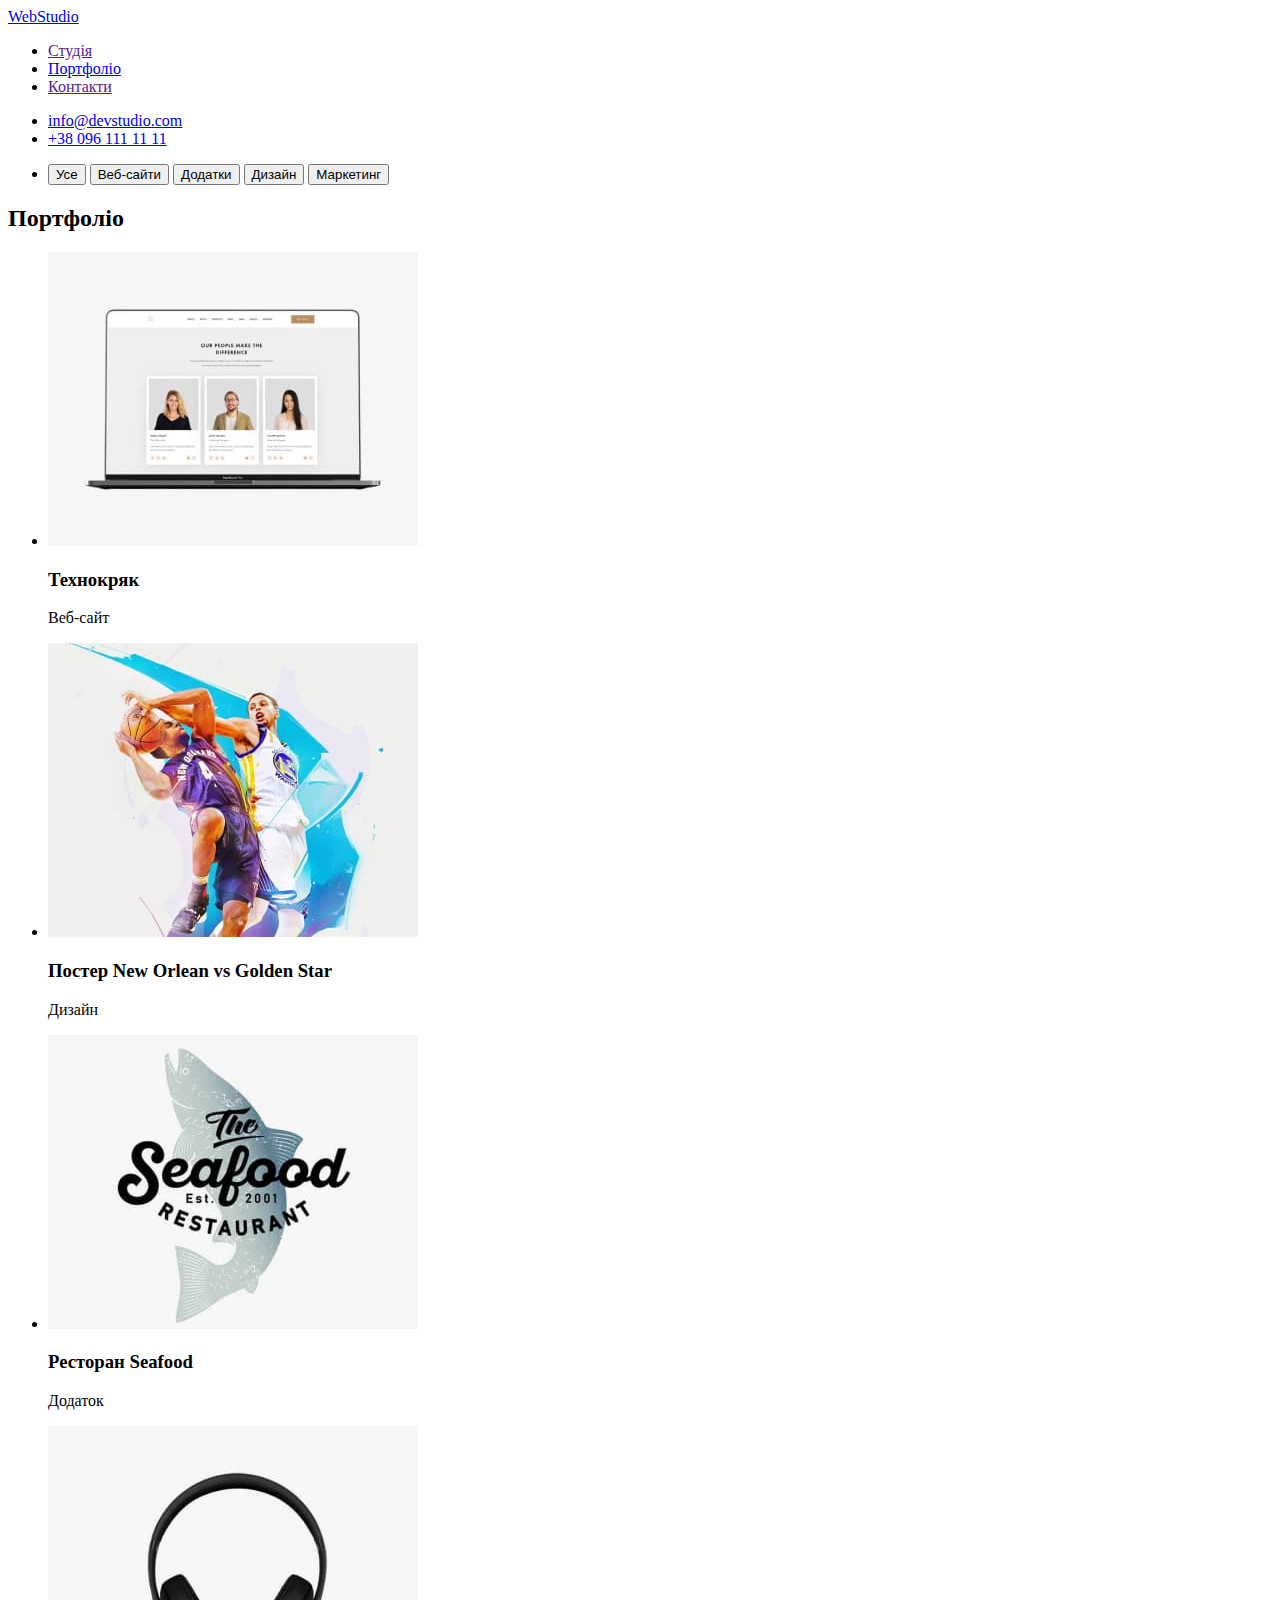
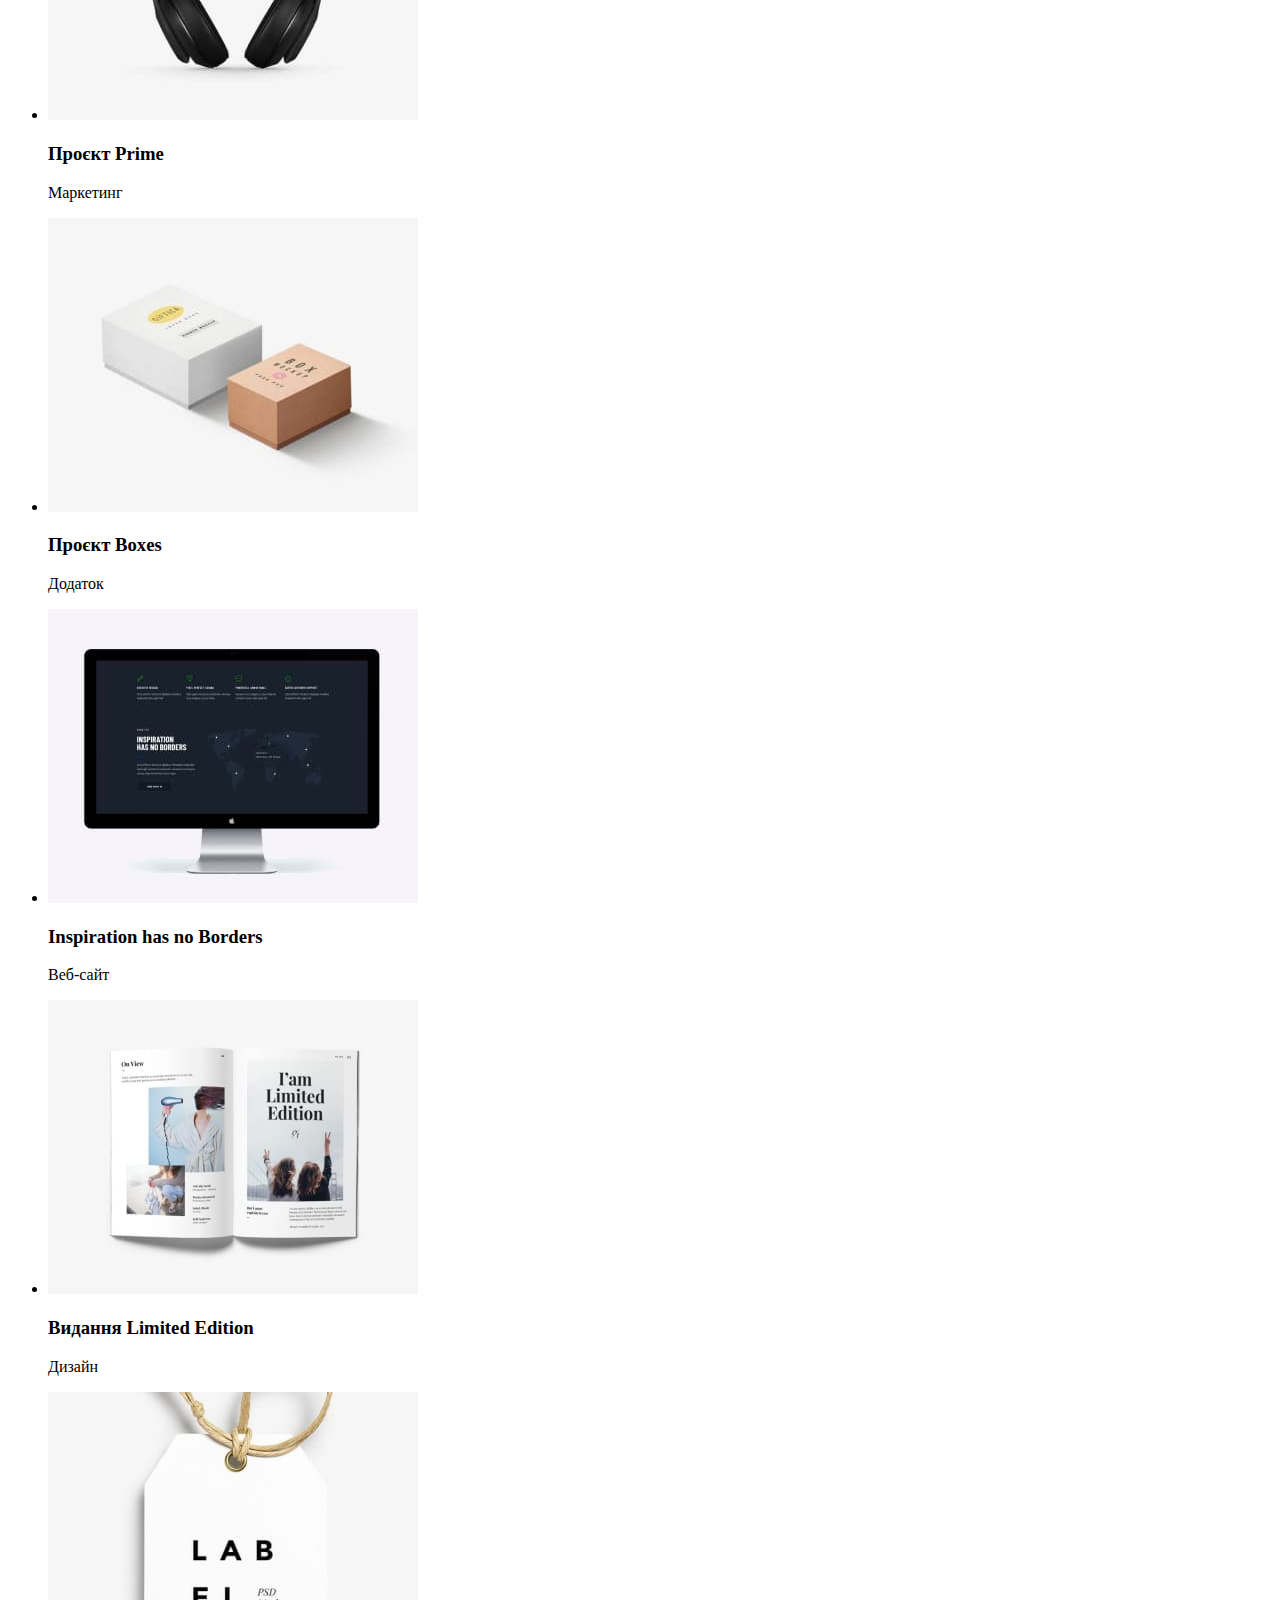
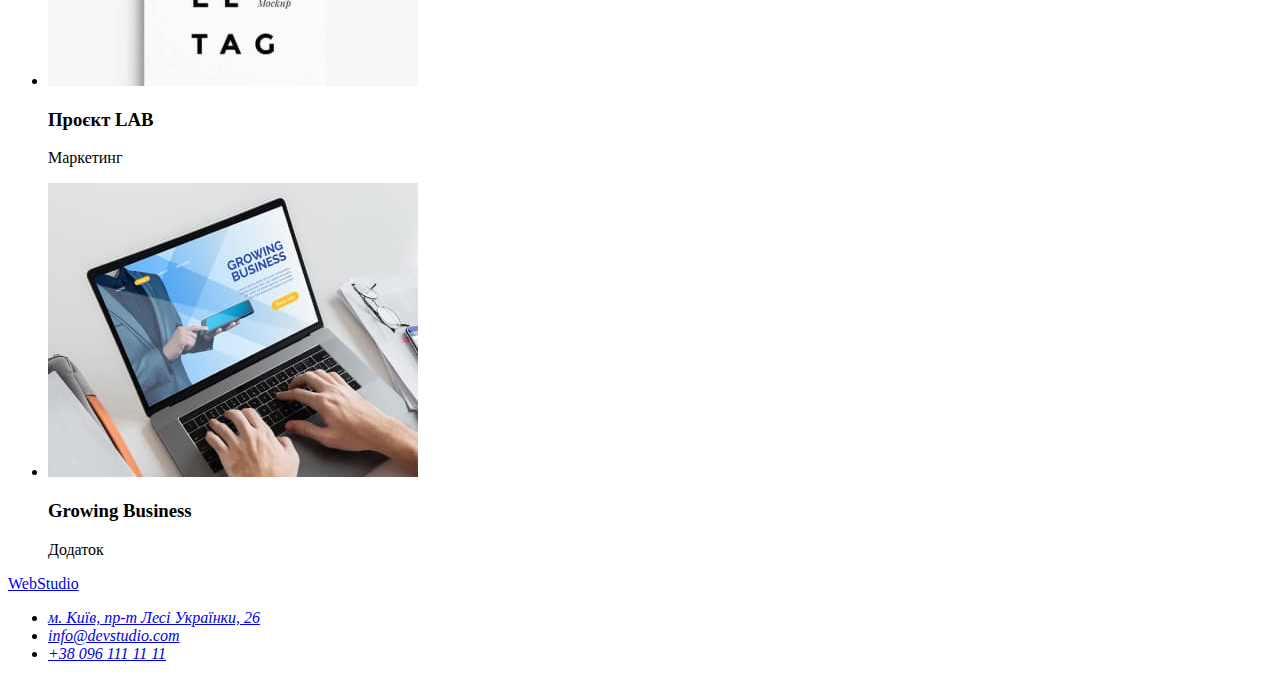
==== portfolio.html @ c49fcde0 "html structure" ====
<!DOCTYPE html>
<html lang="uk">
  <head>
    <meta charset="UTF-8" />
    <meta http-equiv="X-UA-Compatible" content="IE=edge" />
    <meta name="viewport" content="width=device-width, initial-scale=1.0" />
    <title>Студія</title>
    <link rel="stylesheet" href="./css/styles.css" />
  </head>
  <body>
    <!--Шапка сторінки-->
    <header>
      <nav>
        <a href="./index.html"> WebStudio </a>
        <ul>
          <li><a href="">Студія</a></li>
          <li><a href="./portfolio.html">Портфоліо</a></li>
          <li><a href="">Контакти</a></li>
        </ul>
      </nav>
      <ul>
        <li>
          <a href="mailto:info@devstudio.com">info@devstudio.com</a>
        </li>
        <li>
          <a href="tel:+380961111111">+38 096 111 11 11</a>
        </li>
      </ul>
    </header>

    <!--Основний контент сторінки-->
    <main>
      <!--Фільтр-->
        <ul>
          <li>
            <button type="button">Усе</button>
            <button type="button">Веб-сайти</button>
            <button type="button">Додатки</button>
            <button type="button">Дизайн</button>
            <button type="button">Маркетинг</button>
          </li>
        </ul>

      <!--Портфоліо робіт-->
      <section>
        <h2>Портфоліо</h2>
        <ul>
          <li>
            <img src="./images/portfolio/project-1.jpg" alt="project-1" width="370" />
            <h3>Технокряк</h3>
            <p>Веб-сайт</p>
          </li>
          <li>
            <img src="./images/portfolio/project-2.jpg" alt="project-2" width="370" />
            <h3>Постер New Orlean vs Golden Star</h3>
            <p>Дизайн</p>
          </li>
          <li>
            <img src="./images/portfolio/project-3.jpg" alt="project-3" width="370" />
            <h3>Ресторан Seafood</h3>
            <p>Додаток</p>
          </li>
          <li>
            <img src="./images/portfolio/project-4.jpg" alt="project-4" width="370" />
            <h3>Проєкт Prime</h3>
            <p>Маркетинг</p>
          </li>
          <li>
            <img src="./images/portfolio/project-5.jpg" alt="project-5" width="370" />
            <h3>Проєкт Boxes</h3>
            <p>Додаток</p>
          </li>
          <li>
            <img src="./images/portfolio/project-6.jpg" alt="project-6" width="370" />
            <h3>Inspiration has no Borders</h3>
            <p>Веб-сайт</p>
          </li>
          <li>
            <img src="./images/portfolio/project-7.jpg" alt="project-7" width="370" />
            <h3>Видання Limited Edition</h3>
            <p>Дизайн</p>
          </li>
          <li>
            <img src="./images/portfolio/project-8.jpg" alt="project-8" width="370" />
            <h3>Проєкт LAB</h3>
            <p>Маркетинг</p>
          </li>
          <li>
            <img src="./images/portfolio/project-9.jpg" alt="project-9" width="370" />
            <h3>Growing Business</h3>
            <p>Додаток</p>
          </li>
        </ul>
      </section>
    </main>

    <!--Підвал сторінки-->
    <footer>
      <a href="./index.html"> WebStudio </a>
      <address>
        <ul>
          <li>
            <a
              href="https://goo.gl/maps/7CsHQQZuGeeyRnXi9"
              target="_blank"
              rel="noopener noreferrer nofollow"
            >
              м. Київ, пр-т Лесі Українки, 26
            </a>
          </li>
          <li><a href="mailto:info@devstudio.com">info@devstudio.com</a></li>
          <li><a href="tel:+380961111111">+38 096 111 11 11</a></li>
        </ul>
      </address>
    </footer>
  </body>
</html>
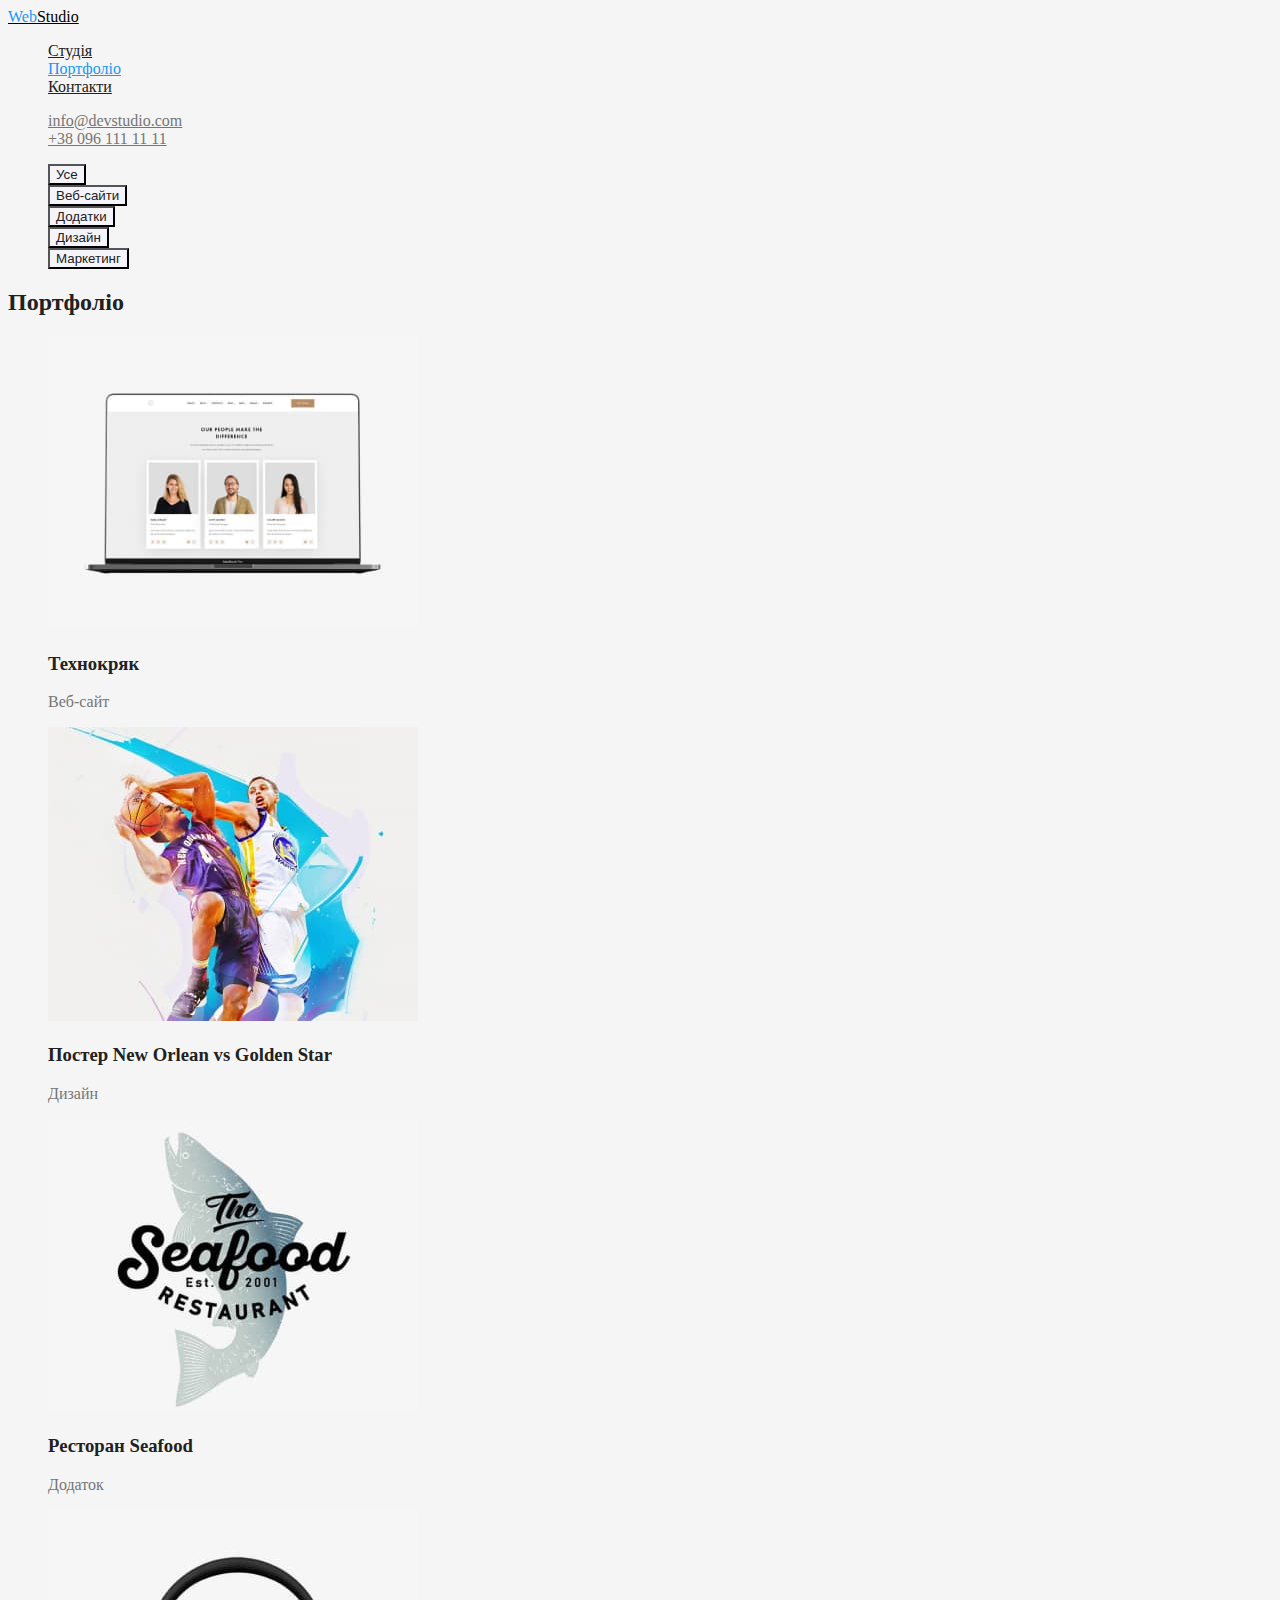
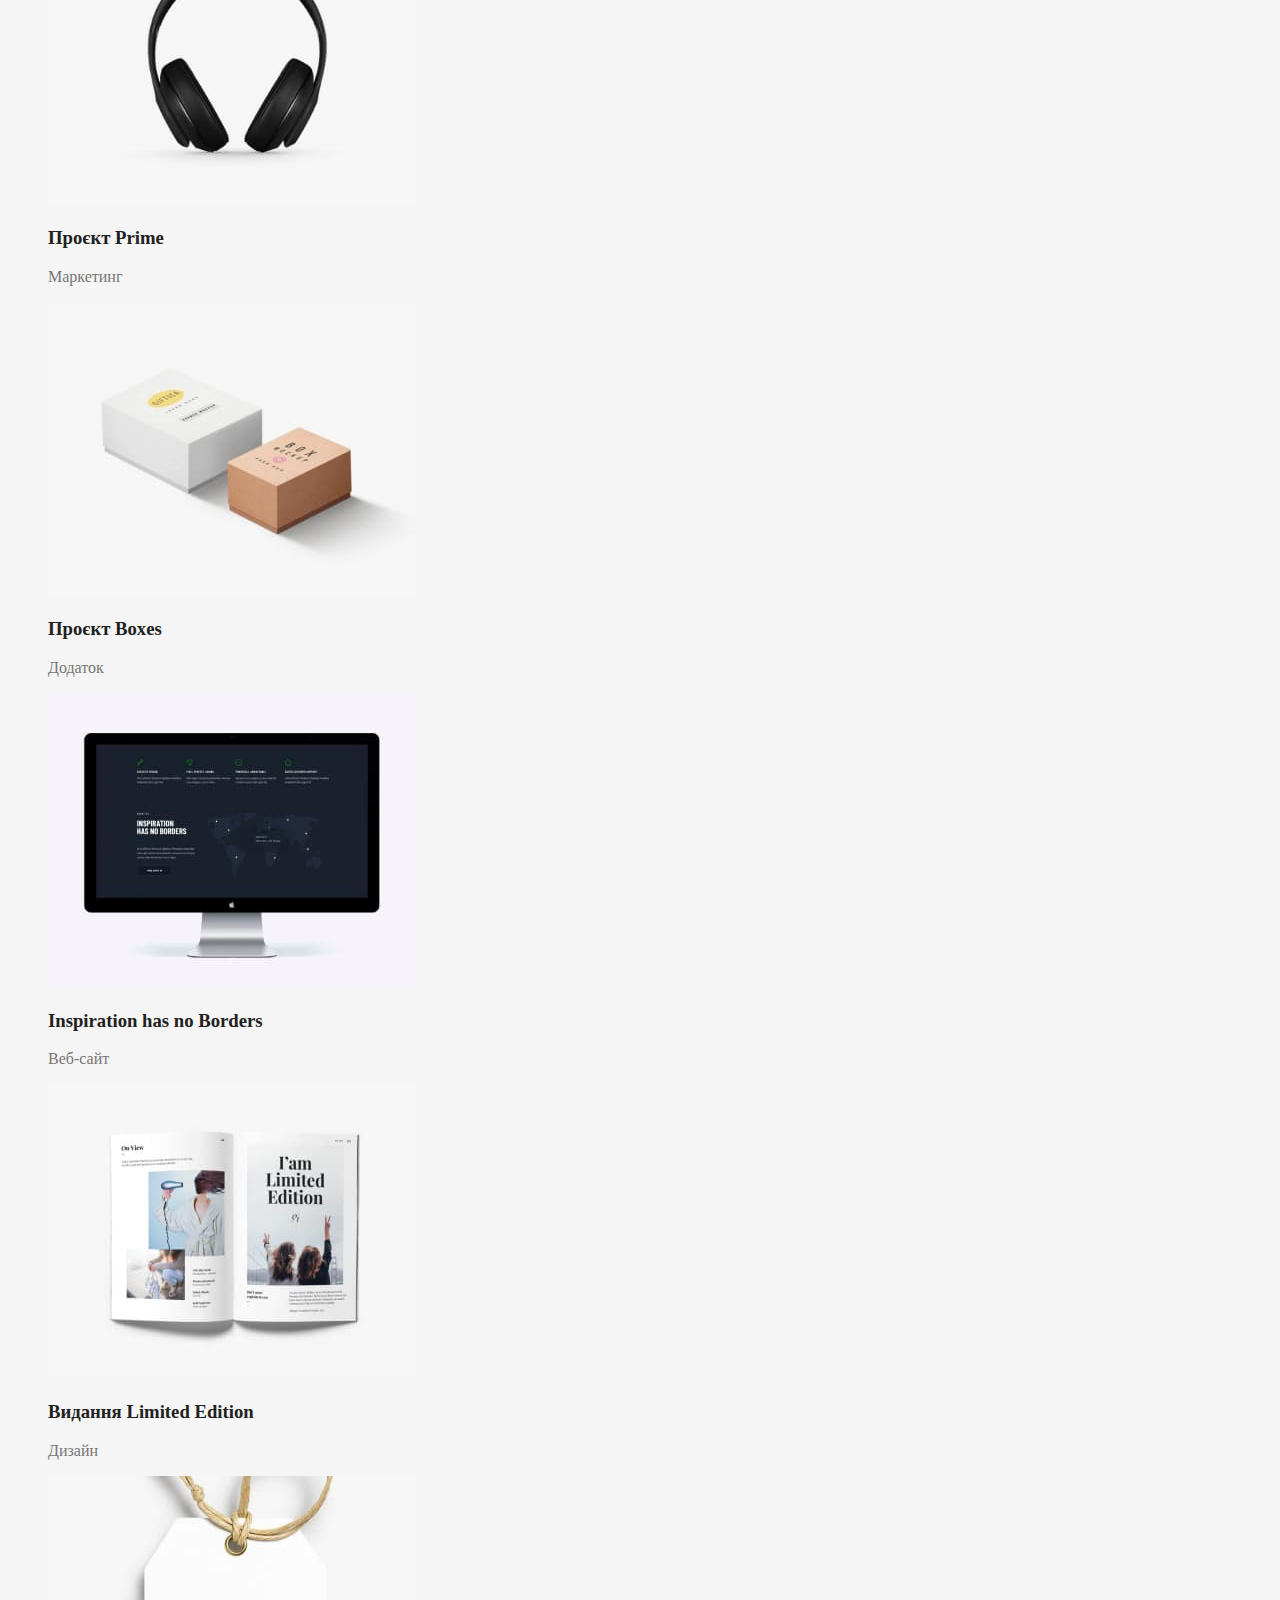
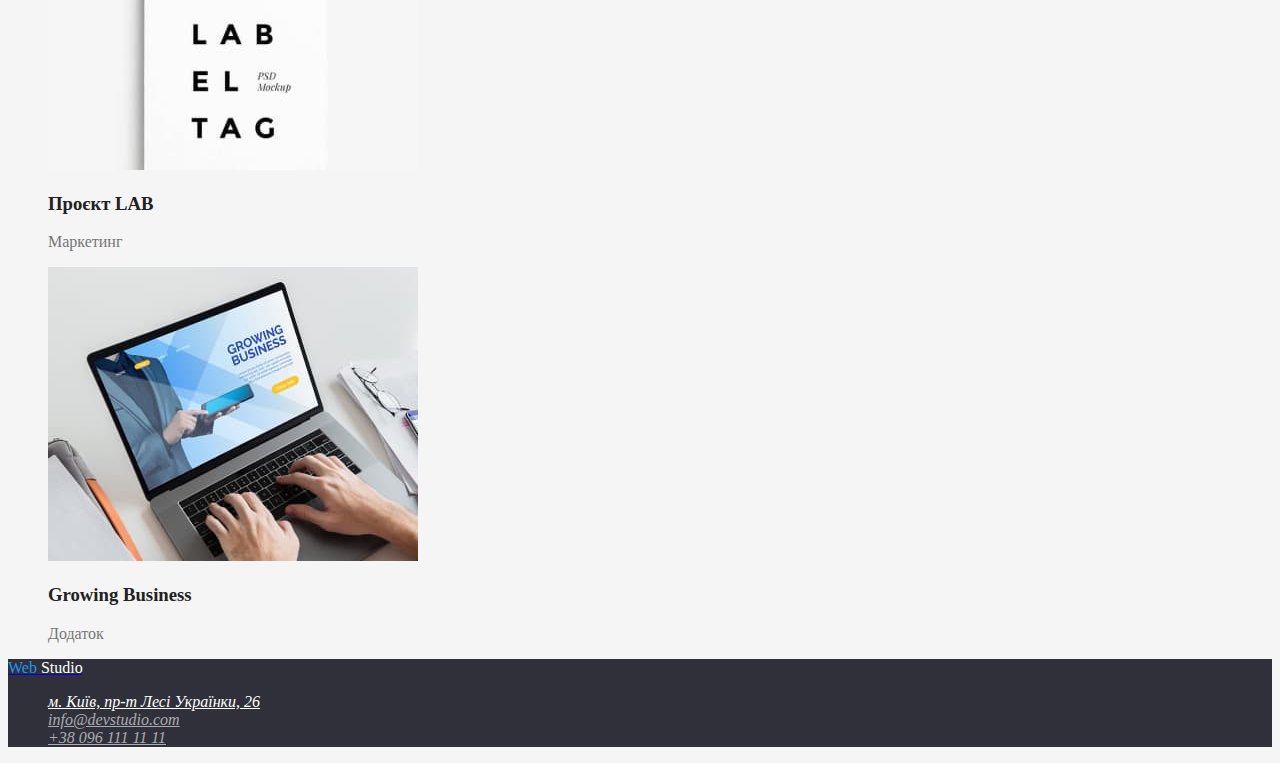
==== commit d93f0690: "text color" ====
--- a/portfolio.html
+++ b/portfolio.html
@@ -11,107 +11,111 @@
     <!--Шапка сторінки-->
     <header>
       <nav>
-        <a href="./index.html"> WebStudio </a>
-        <ul>
-          <li><a href="">Студія</a></li>
-          <li><a href="./portfolio.html">Портфоліо</a></li>
-          <li><a href="">Контакти</a></li>
+        <a href="./index.html" class="logo"> 
+          <span class="first-color-logo">Web</span>Studio
+        </a>
+        <ul class="site-nav">
+          <li><a href="./index.html" class="link ">Студія</a></li>
+          <li><a href="./portfolio.html" class="link current">Портфоліо</a></li>
+          <li><a href="" class="link"> Контакти </a></li>
         </ul>
       </nav>
-      <ul>
+      <ul class="contact-info">
         <li>
-          <a href="mailto:info@devstudio.com">info@devstudio.com</a>
+          <a href="mailto:info@devstudio.com" class="link">info@devstudio.com</a>
         </li>
         <li>
-          <a href="tel:+380961111111">+38 096 111 11 11</a>
+          <a href="tel:+380961111111" class="link">+38 096 111 11 11</a>
         </li>
       </ul>
     </header>
 
     <!--Основний контент сторінки-->
     <main>
+      <section class="section">
       <!--Фільтр-->
-        <ul>
-          <li>
-            <button type="button">Усе</button>
-            <button type="button">Веб-сайти</button>
-            <button type="button">Додатки</button>
-            <button type="button">Дизайн</button>
-            <button type="button">Маркетинг</button>
-          </li>
-        </ul>
+      <ul>
+        <li><button type="button" class="button second">Усе</button></li>
+        <li><button type="button" class="button second">Веб-сайти</button></li>
+        <li><button type="button" class="button second">Додатки</button></li>
+        <li><button type="button" class="button second">Дизайн</button></li>
+        <li><button type="button" class="button second">Маркетинг</button></li>
+      </ul>
 
       <!--Портфоліо робіт-->
-      <section>
-        <h2>Портфоліо</h2>
+        <h2 class="portfolio">Портфоліо</h2>
         <ul>
           <li>
             <img src="./images/portfolio/project-1.jpg" alt="project-1" width="370" />
-            <h3>Технокряк</h3>
+            <h3 class="sample">Технокряк</h3>
             <p>Веб-сайт</p>
           </li>
           <li>
             <img src="./images/portfolio/project-2.jpg" alt="project-2" width="370" />
-            <h3>Постер New Orlean vs Golden Star</h3>
+            <h3 class="sample">Постер New Orlean vs Golden Star</h3>
             <p>Дизайн</p>
           </li>
           <li>
             <img src="./images/portfolio/project-3.jpg" alt="project-3" width="370" />
-            <h3>Ресторан Seafood</h3>
+            <h3 class="sample">Ресторан Seafood</h3>
             <p>Додаток</p>
           </li>
           <li>
             <img src="./images/portfolio/project-4.jpg" alt="project-4" width="370" />
-            <h3>Проєкт Prime</h3>
+            <h3 class="sample">Проєкт Prime</h3>
             <p>Маркетинг</p>
           </li>
           <li>
             <img src="./images/portfolio/project-5.jpg" alt="project-5" width="370" />
-            <h3>Проєкт Boxes</h3>
+            <h3 class="sample">Проєкт Boxes</h3>
             <p>Додаток</p>
           </li>
           <li>
             <img src="./images/portfolio/project-6.jpg" alt="project-6" width="370" />
-            <h3>Inspiration has no Borders</h3>
+            <h3 class="sample">Inspiration has no Borders</h3>
             <p>Веб-сайт</p>
           </li>
           <li>
             <img src="./images/portfolio/project-7.jpg" alt="project-7" width="370" />
-            <h3>Видання Limited Edition</h3>
+            <h3 class="sample">Видання Limited Edition</h3>
             <p>Дизайн</p>
           </li>
           <li>
             <img src="./images/portfolio/project-8.jpg" alt="project-8" width="370" />
-            <h3>Проєкт LAB</h3>
+            <h3 class="sample">Проєкт LAB</h3>
             <p>Маркетинг</p>
           </li>
           <li>
             <img src="./images/portfolio/project-9.jpg" alt="project-9" width="370" />
-            <h3>Growing Business</h3>
+            <h3 class="sample">Growing Business</h3>
             <p>Додаток</p>
           </li>
         </ul>
       </section>
     </main>
 
-    <!--Підвал сторінки-->
-    <footer>
-      <a href="./index.html"> WebStudio </a>
-      <address>
+<!--Підвал сторінки-->
+    <footer class="footer">
+      <a href="./index.html"> 
+          <span class="first-color-logo">Web</span>
+          <span class="second-color-logo">Studio</spanclsa>
+        </a>
+      <address >
         <ul>
           <li>
             <a
               href="https://goo.gl/maps/7CsHQQZuGeeyRnXi9"
               target="_blank"
               rel="noopener noreferrer nofollow"
+              class="address-link"
             >
               м. Київ, пр-т Лесі Українки, 26
             </a>
           </li>
-          <li><a href="mailto:info@devstudio.com">info@devstudio.com</a></li>
-          <li><a href="tel:+380961111111">+38 096 111 11 11</a></li>
+          <li><a href="mailto:info@devstudio.com" class="link">info@devstudio.com</a></li>
+          <li><a href="tel:+380961111111" class="link">+38 096 111 11 11</a></li>
         </ul>
       </address>
     </footer>
   </body>
-</html>
+</html>--- a/css/styles.css
+++ b/css/styles.css
@@ -0,0 +1,112 @@
+:root {
+  --primery-text-color: #757575;
+  --title-text-color: #212121;
+  --accent-color: #2196f3;
+  --primery-white-color: #ffffff;
+  --primery-black-color: #000000;
+  --address-second-color: rgba(255, 255, 255, 0.6);
+  --primery-bg-color: #2f303a;
+  --page-bg-color: #f5f5f5;
+  --button-primery-bg-color: #2196f3;
+  --button-secondary-bg-color: #f5f4fa;
+}
+body {
+  background-color: var(--page-bg-color);
+  color: var(--primery-text-color);
+}
+
+ul {
+  list-style: none;
+}
+
+/* Шапка сайту*/
+
+.logo {
+  color: var(--primery-black-color);
+}
+.first-color-logo {
+  color: var(--accent-color);
+}
+
+/* Сайт навігація */
+
+.site-nav .link {
+  color: var(--title-text-color);
+}
+.site-nav .link:hover,
+.site-nav .link:focus {
+  color: var(--accent-color);
+}
+.site-nav .link.current {
+  color: var(--accent-color)
+}
+
+/* Контактна інформація */
+
+.contact-info .link {
+  color: var(--primery-text-color);
+}
+.contact-info .link:hover,
+.contact-info .link:focus {
+  color: var(--accent-color);
+}
+
+/* Банер */
+
+.baner {
+  background-color: var(--primery-bg-color);
+}
+.baner-title {
+  color: var(--primery-white-color);
+}
+
+/* Кнопка */
+
+.button {
+  color: var(--primery-white-color);
+  background-color: var(--button-primery-bg-color);
+}
+.button:hover,
+.button:focus {
+  color: var(--title-text-color);
+  background-color: var(--button-secondary-bg-color);
+}
+.button.second {
+  color: var(--title-text-color);
+  background-color: var(--button-secondary-bg-color);
+}
+.button.second:hover,
+.button.second:focus {
+  color: var(--primery-white-color);
+  background-color: var(--button-primery-bg-color);
+}
+
+/* Інформація по секціям загальна */
+
+.section .title,
+.section .features,
+.section .team,
+.section .portfolio,
+.section .sample {
+  color: var(--title-text-color);
+}
+
+
+/* Підвал */
+
+.footer {
+  background-color: var(--primery-bg-color);
+}
+.second-color-logo,
+.address-link {
+  color: var(--primery-white-color);
+}
+.footer .link {
+  color: var(--address-second-color);
+}
+.address-link:hover,
+.address-link:focus,
+.footer .link:hover,
+.footer .link:focus {
+  color: var(--accent-color);
+}
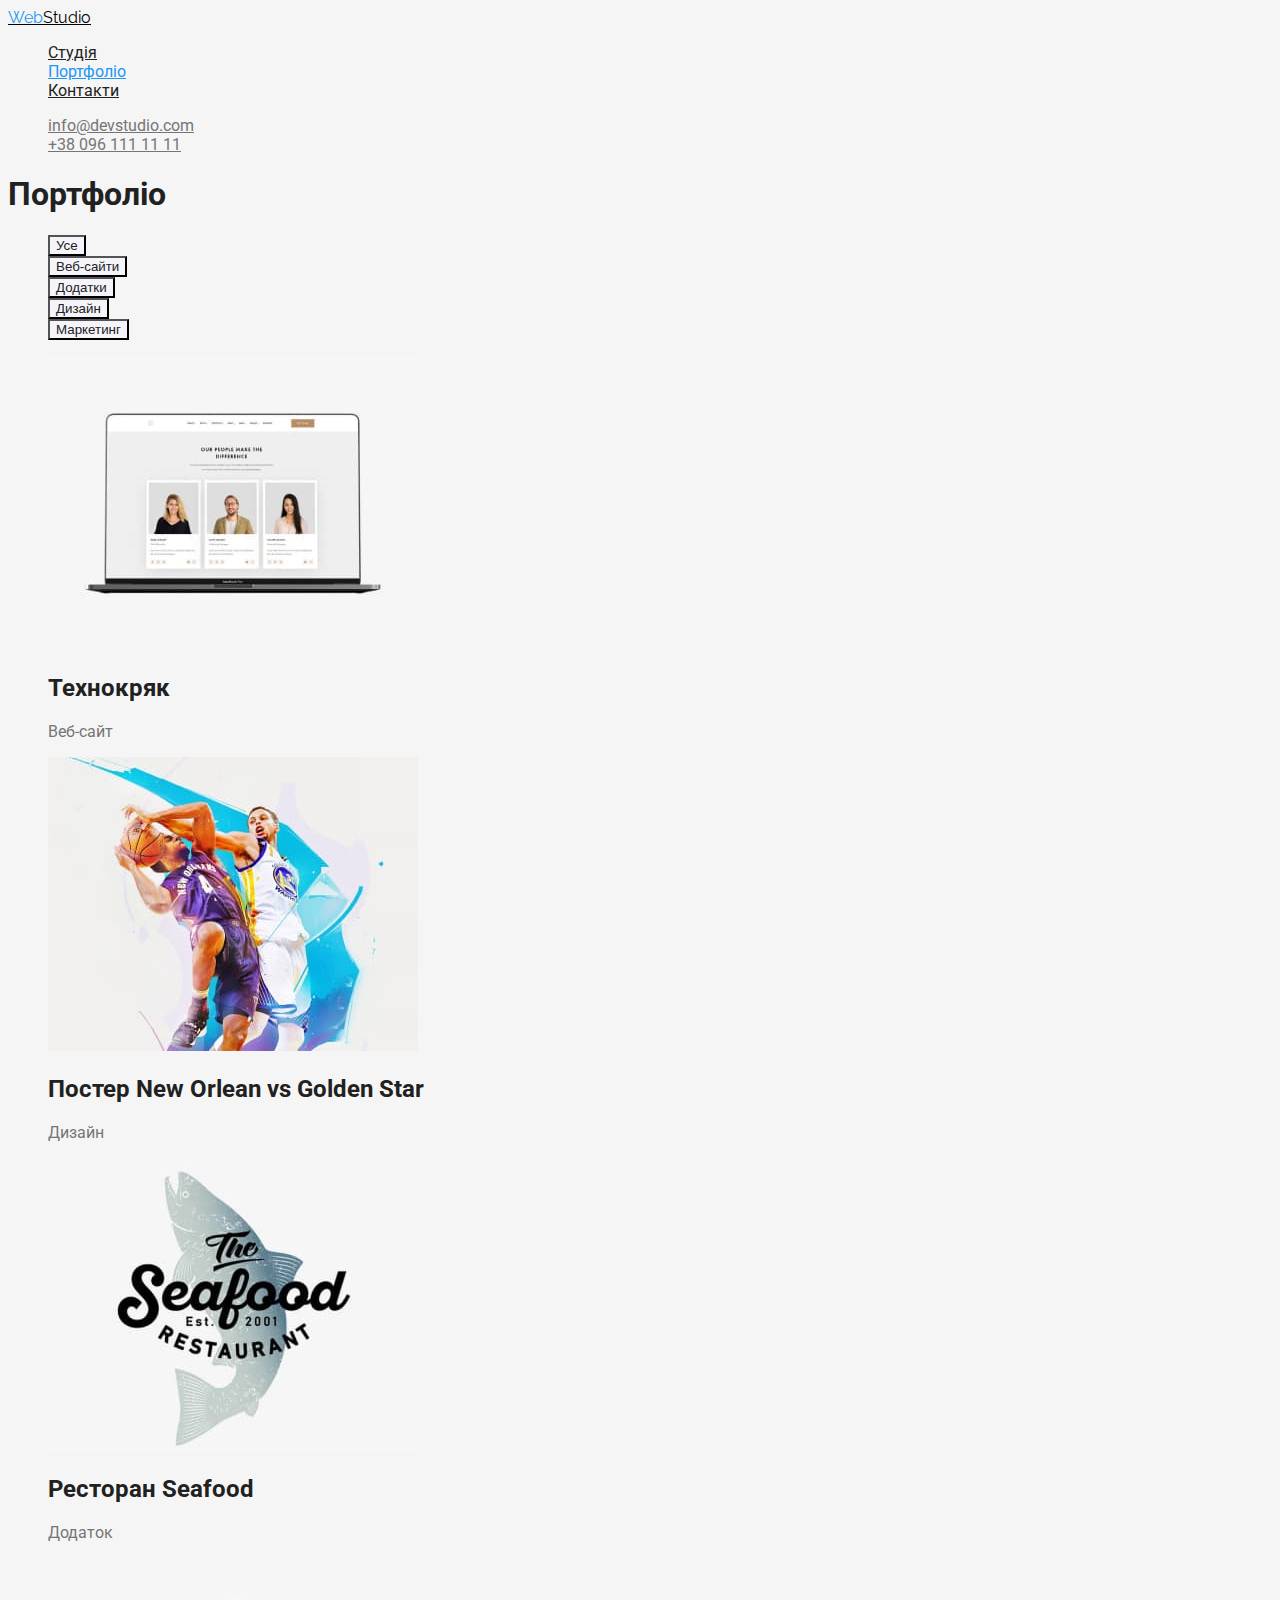
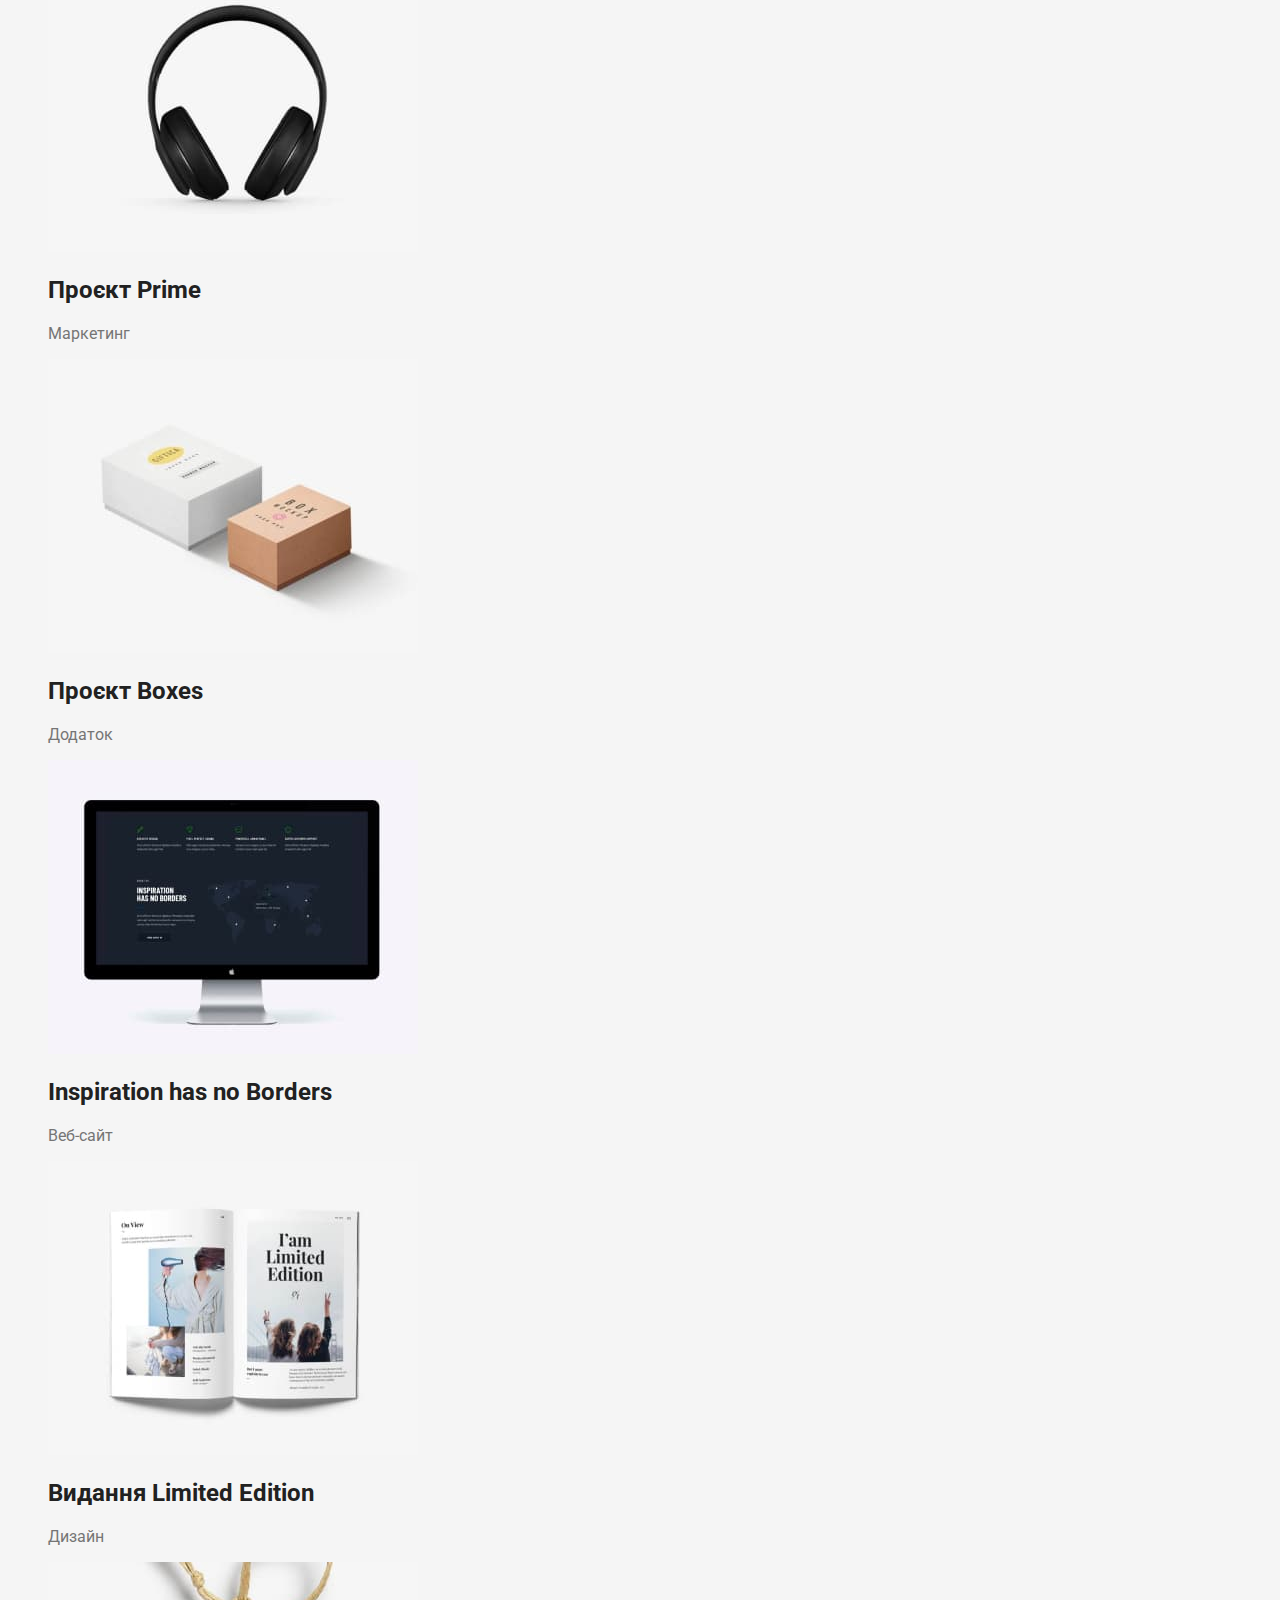
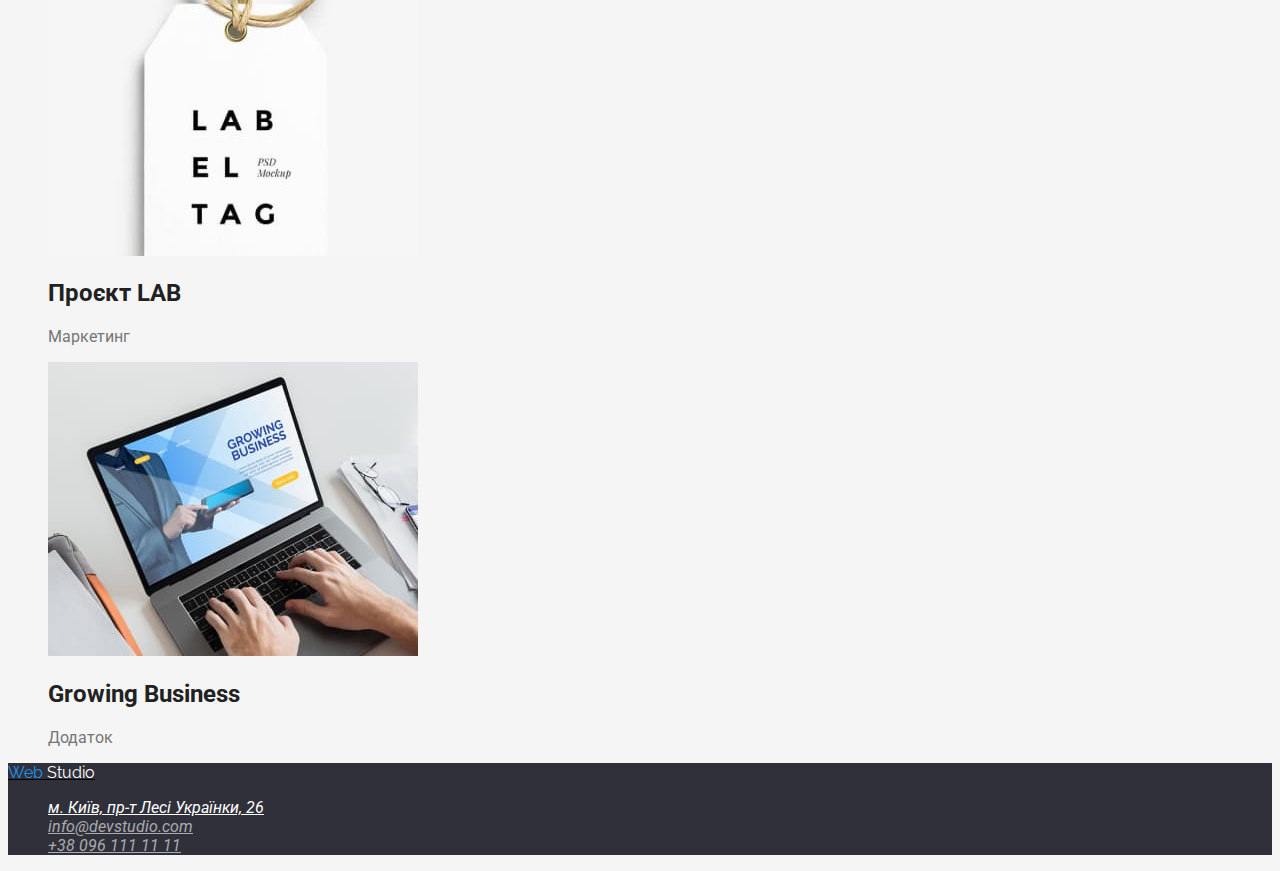
==== commit d7c13072: "fixed mistake" ====
--- a/portfolio.html
+++ b/portfolio.html
@@ -5,6 +5,12 @@
     <meta http-equiv="X-UA-Compatible" content="IE=edge" />
     <meta name="viewport" content="width=device-width, initial-scale=1.0" />
     <title>Студія</title>
+    <link rel="preconnect" href="https://fonts.googleapis.com" />
+    <link rel="preconnect" href="https://fonts.gstatic.com" crossorigin />
+    <link
+      href="https://fonts.googleapis.com/css2?family=Raleway:wght@700&family=Roboto:wght@400;500;700;900&display=swap"
+      rel="stylesheet"
+    />
     <link rel="stylesheet" href="./css/styles.css" />
   </head>
   <body>
@@ -12,15 +18,15 @@
     <header>
       <nav>
         <a href="./index.html" class="logo"> 
-          <span class="first-color-logo">Web</span>Studio
+          <span class="first-color-logo">Web</span>Studio 
         </a>
-        <ul class="site-nav">
-          <li><a href="./index.html" class="link ">Студія</a></li>
+        <ul class="site-nav list">
+          <li><a href="./index.html" class="link">Студія</a></li>
           <li><a href="./portfolio.html" class="link current">Портфоліо</a></li>
           <li><a href="" class="link"> Контакти </a></li>
         </ul>
       </nav>
-      <ul class="contact-info">
+      <ul class="contact-info list">
         <li>
           <a href="mailto:info@devstudio.com" class="link">info@devstudio.com</a>
         </li>
@@ -33,75 +39,75 @@
     <!--Основний контент сторінки-->
     <main>
       <section class="section">
-      <!--Фільтр-->
-      <ul>
-        <li><button type="button" class="button second">Усе</button></li>
-        <li><button type="button" class="button second">Веб-сайти</button></li>
-        <li><button type="button" class="button second">Додатки</button></li>
-        <li><button type="button" class="button second">Дизайн</button></li>
-        <li><button type="button" class="button second">Маркетинг</button></li>
-      </ul>
+        <h1 class="portfolio">Портфоліо</h1>
+        <!--Фільтр-->
+        <ul class="list">
+          <li><button type="button" class="button second">Усе</button></li>
+          <li><button type="button" class="button second">Веб-сайти</button></li>
+          <li><button type="button" class="button second">Додатки</button></li>
+          <li><button type="button" class="button second">Дизайн</button></li>
+          <li><button type="button" class="button second">Маркетинг</button></li>
+        </ul>
 
-      <!--Портфоліо робіт-->
-        <h2 class="portfolio">Портфоліо</h2>
-        <ul>
+        <!--Портфоліо робіт-->
+        <ul class="list">
           <li>
             <img src="./images/portfolio/project-1.jpg" alt="project-1" width="370" />
-            <h3 class="sample">Технокряк</h3>
+            <h2 class="sample">Технокряк</h2>
             <p>Веб-сайт</p>
           </li>
           <li>
             <img src="./images/portfolio/project-2.jpg" alt="project-2" width="370" />
-            <h3 class="sample">Постер New Orlean vs Golden Star</h3>
+            <h2 class="sample">Постер New Orlean vs Golden Star</h2>
             <p>Дизайн</p>
           </li>
           <li>
             <img src="./images/portfolio/project-3.jpg" alt="project-3" width="370" />
-            <h3 class="sample">Ресторан Seafood</h3>
+            <h2 class="sample">Ресторан Seafood</h2>
             <p>Додаток</p>
           </li>
           <li>
             <img src="./images/portfolio/project-4.jpg" alt="project-4" width="370" />
-            <h3 class="sample">Проєкт Prime</h3>
+            <h2 class="sample">Проєкт Prime</h2>
             <p>Маркетинг</p>
           </li>
           <li>
             <img src="./images/portfolio/project-5.jpg" alt="project-5" width="370" />
-            <h3 class="sample">Проєкт Boxes</h3>
+            <h2 class="sample">Проєкт Boxes</h2>
             <p>Додаток</p>
           </li>
           <li>
             <img src="./images/portfolio/project-6.jpg" alt="project-6" width="370" />
-            <h3 class="sample">Inspiration has no Borders</h3>
+            <h2 class="sample">Inspiration has no Borders</h2>
             <p>Веб-сайт</p>
           </li>
           <li>
             <img src="./images/portfolio/project-7.jpg" alt="project-7" width="370" />
-            <h3 class="sample">Видання Limited Edition</h3>
+            <h2 class="sample">Видання Limited Edition</h2>
             <p>Дизайн</p>
           </li>
           <li>
             <img src="./images/portfolio/project-8.jpg" alt="project-8" width="370" />
-            <h3 class="sample">Проєкт LAB</h3>
+            <h2 class="sample">Проєкт LAB</h2>
             <p>Маркетинг</p>
           </li>
           <li>
             <img src="./images/portfolio/project-9.jpg" alt="project-9" width="370" />
-            <h3 class="sample">Growing Business</h3>
+            <h2 class="sample">Growing Business</h2>
             <p>Додаток</p>
           </li>
         </ul>
       </section>
     </main>
 
-<!--Підвал сторінки-->
+    <!--Підвал сторінки-->
     <footer class="footer">
-      <a href="./index.html"> 
-          <span class="first-color-logo">Web</span>
-          <span class="second-color-logo">Studio</spanclsa>
-        </a>
-      <address >
-        <ul>
+      <a href="./index.html" class="logo">
+        <span class="first-color-logo">Web</span>
+        <span class="second-color-logo">Studio</span>
+      </a>
+      <address>
+        <ul class="list">
           <li>
             <a
               href="https://goo.gl/maps/7CsHQQZuGeeyRnXi9"
@@ -118,4 +124,4 @@
       </address>
     </footer>
   </body>
-</html>+</html>
--- a/css/styles.css
+++ b/css/styles.css
@@ -9,13 +9,15 @@
   --page-bg-color: #f5f5f5;
   --button-primery-bg-color: #2196f3;
   --button-secondary-bg-color: #f5f4fa;
+  --special-bg-color: #F5F4FA;
 }
 body {
   background-color: var(--page-bg-color);
   color: var(--primery-text-color);
+  font-family: 'Roboto', sans-serif;
 }
 
-ul {
+.list {
   list-style: none;
 }
 
@@ -23,6 +25,7 @@
 
 .logo {
   color: var(--primery-black-color);
+  font-family: 'Raleway', sans-serif;
 }
 .first-color-logo {
   color: var(--accent-color);
@@ -53,7 +56,7 @@
 
 /* Банер */
 
-.baner {
+.banner {
   background-color: var(--primery-bg-color);
 }
 .baner-title {
@@ -91,6 +94,10 @@
   color: var(--title-text-color);
 }
 
+/* Наша команда */
+.section.our-team {
+  background-color: var(--special-bg-color);
+}
 
 /* Підвал */
 
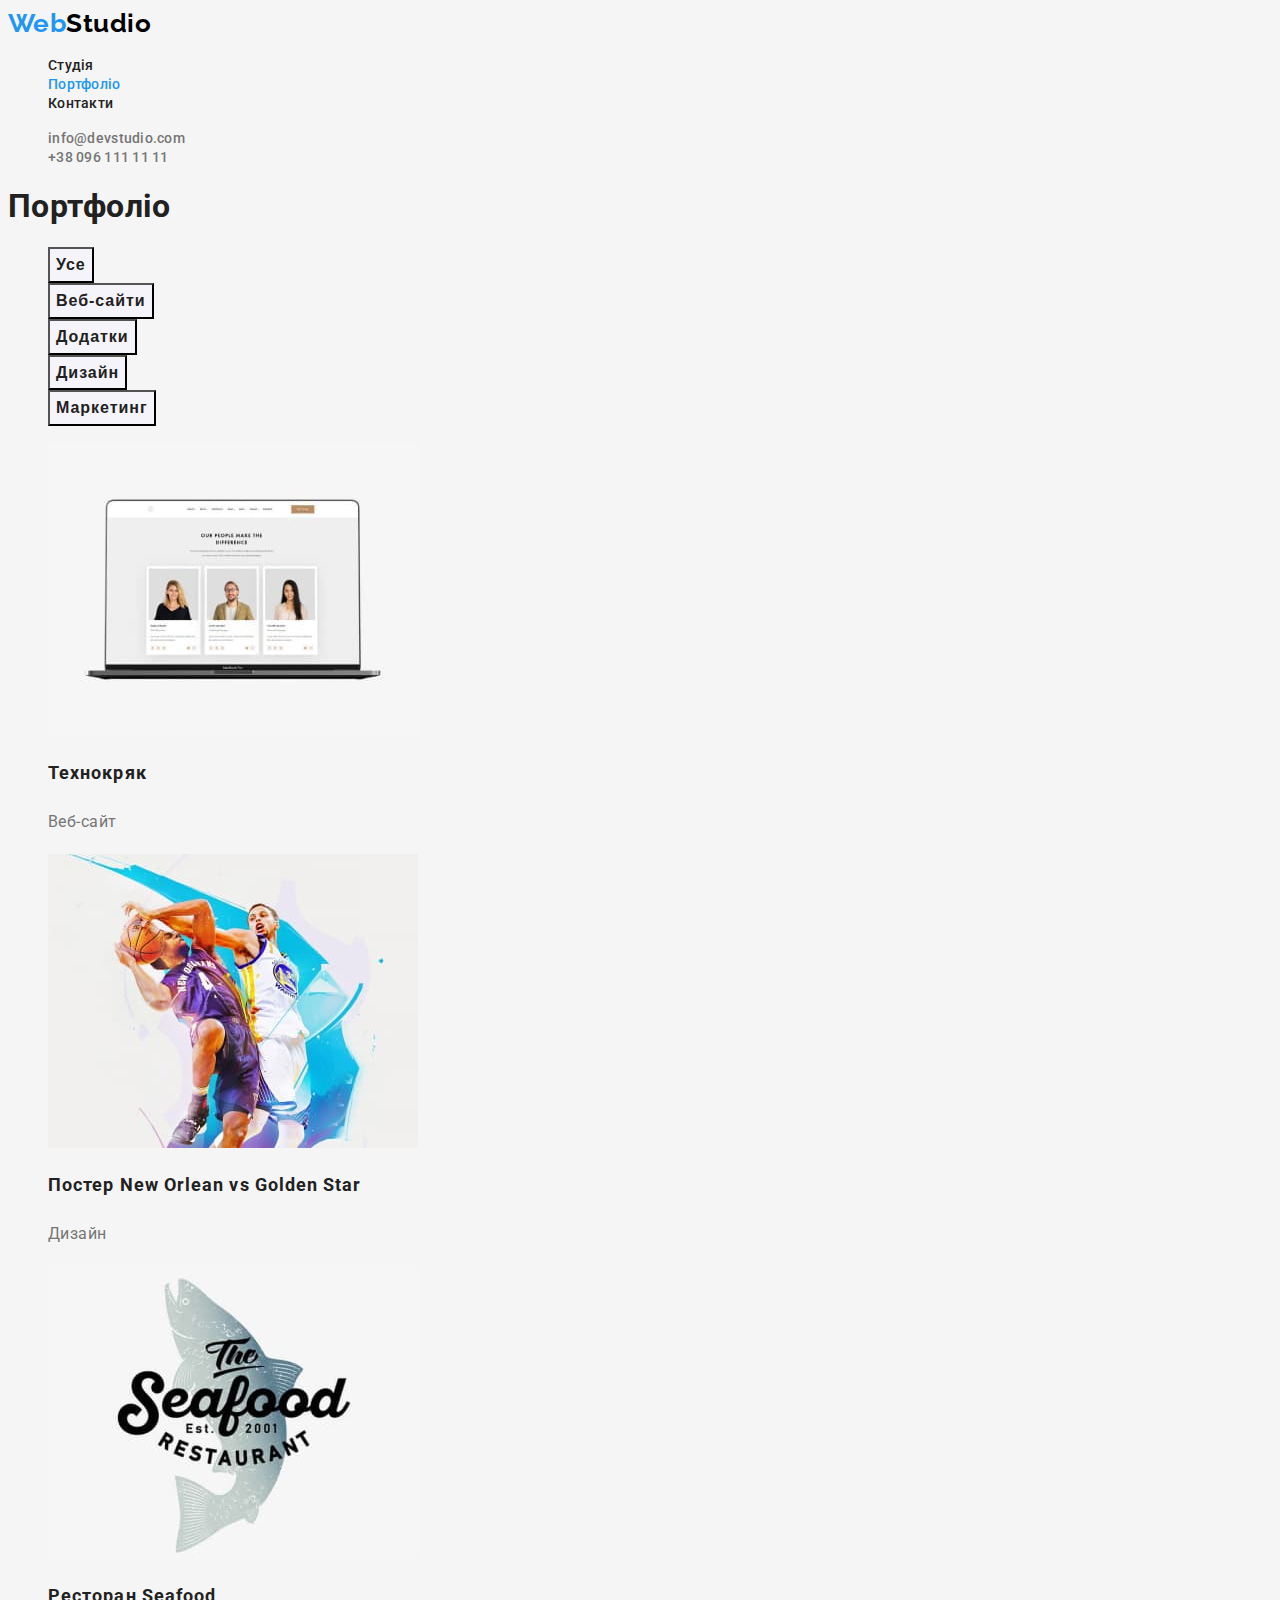
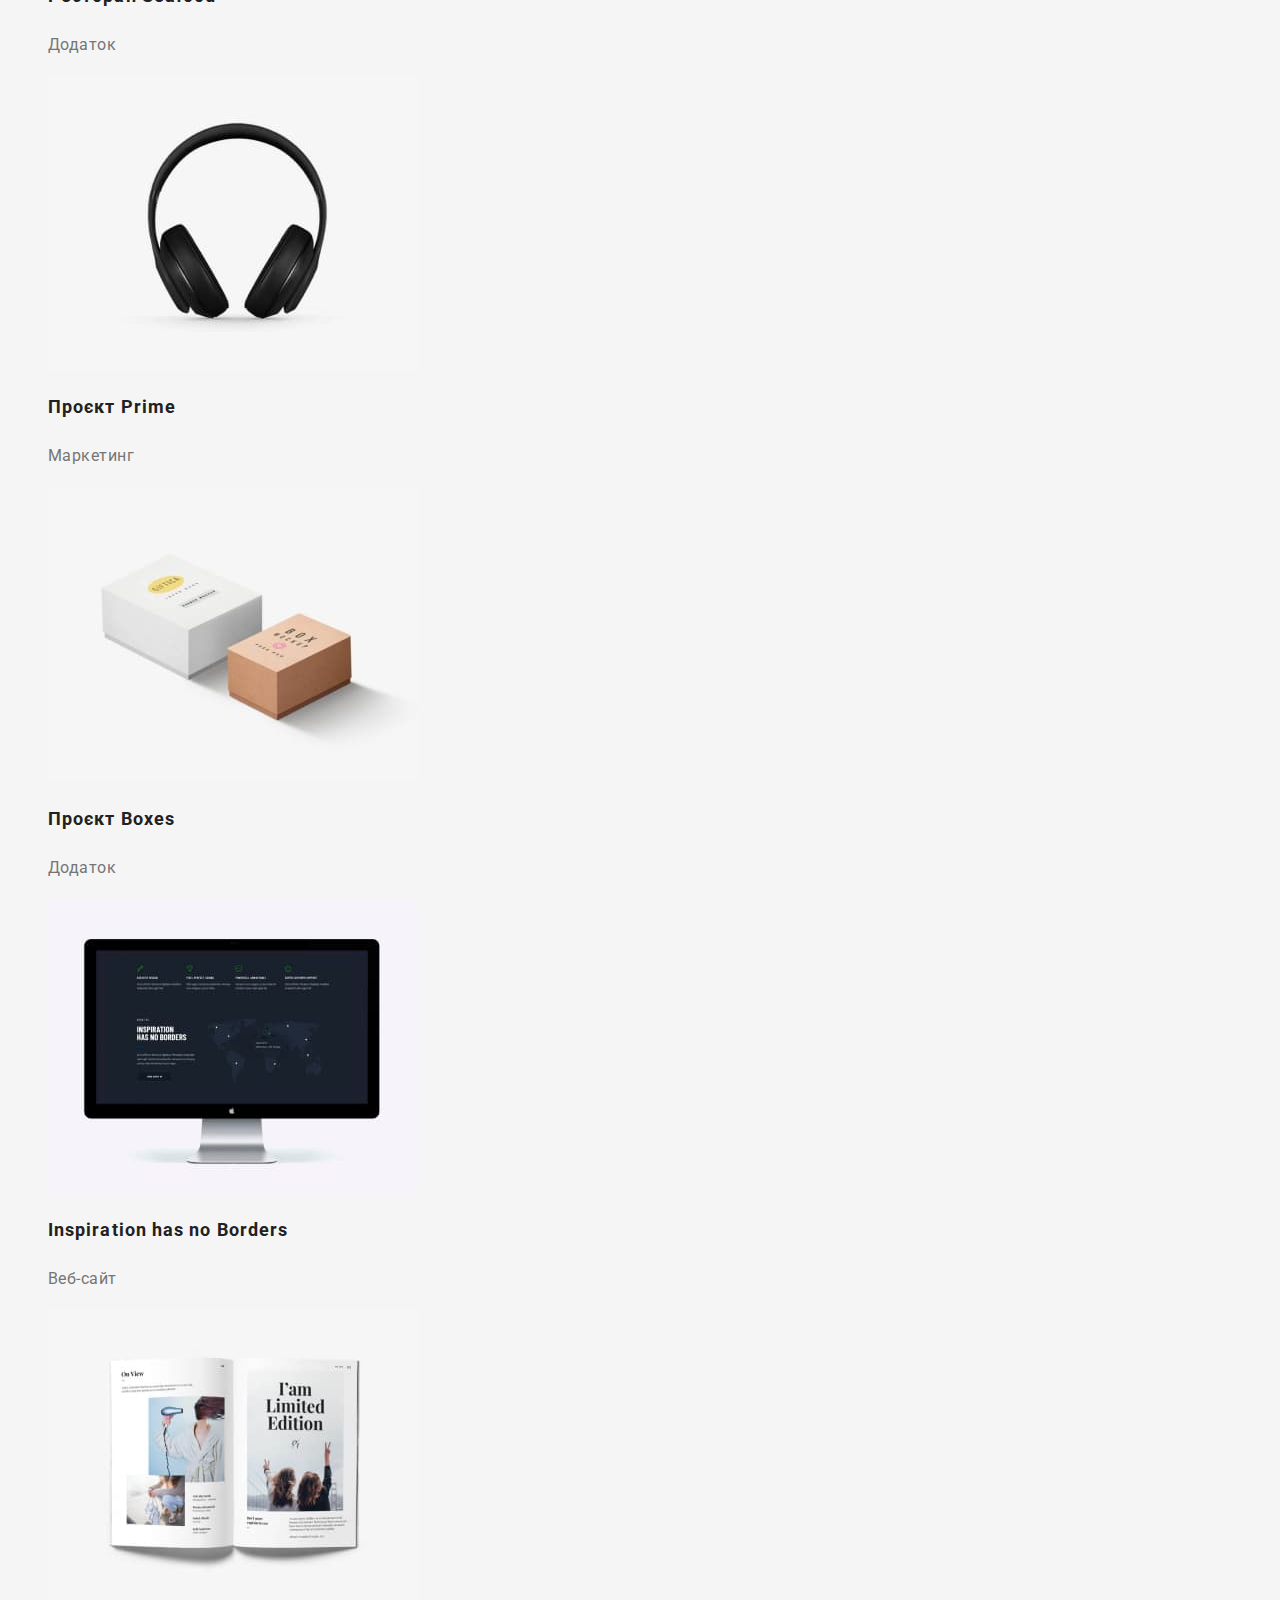
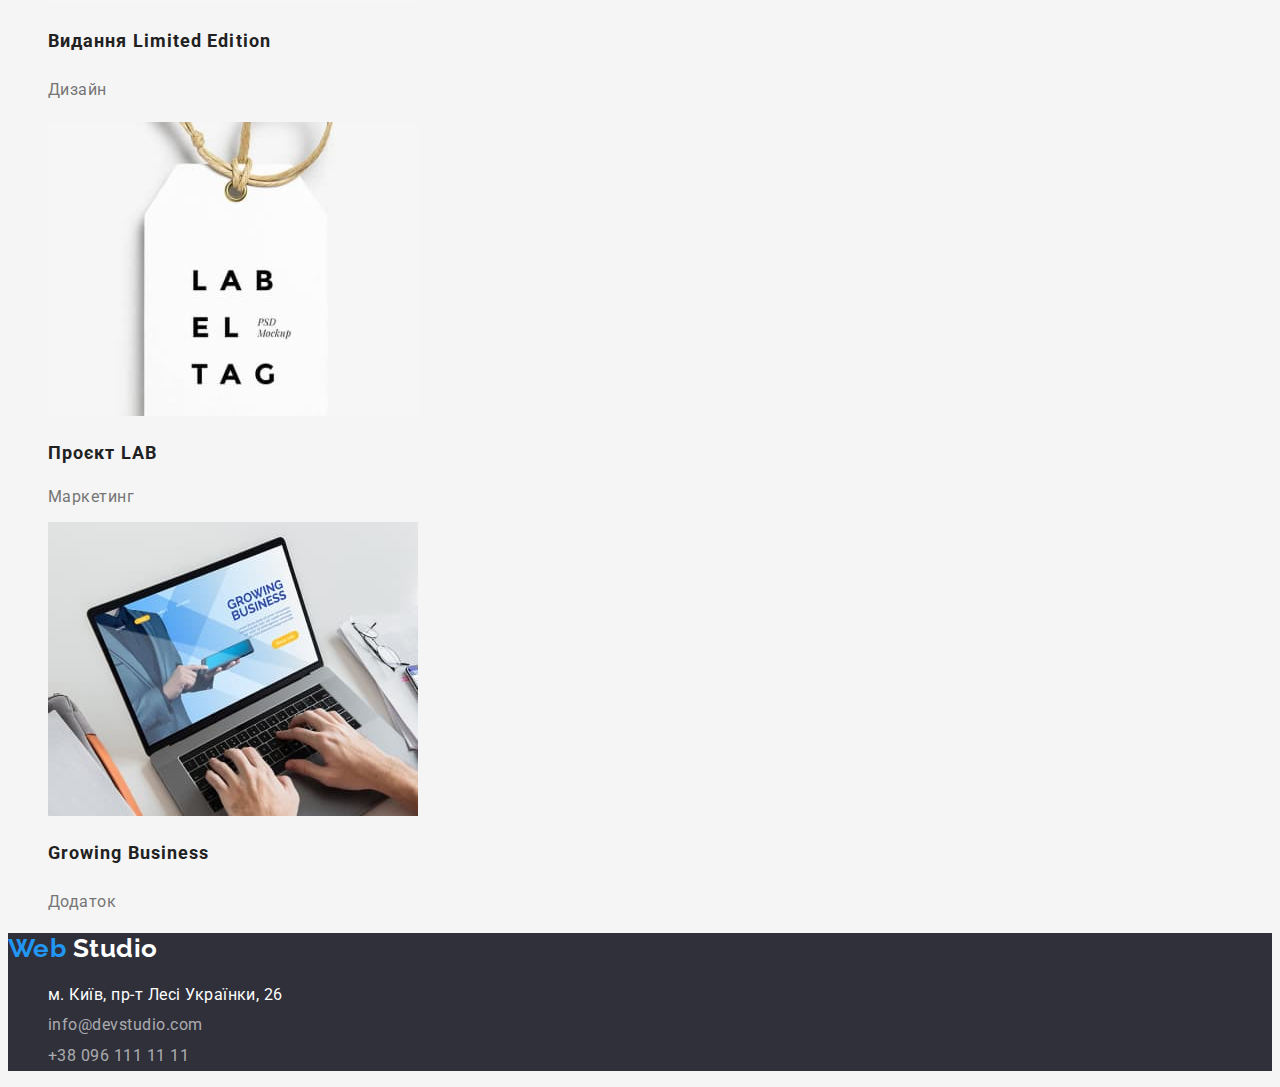
==== commit c19b8adc: "додані стилі і формат тексту" ====
--- a/portfolio.html
+++ b/portfolio.html
@@ -39,7 +39,7 @@
     <!--Основний контент сторінки-->
     <main>
       <section class="section">
-        <h1 class="portfolio">Портфоліо</h1>
+        <h1 class="portfolio-head">Портфоліо</h1>
         <!--Фільтр-->
         <ul class="list">
           <li><button type="button" class="button second">Усе</button></li>
@@ -50,41 +50,41 @@
         </ul>
 
         <!--Портфоліо робіт-->
-        <ul class="list">
+        <ul class="portfolio list">
           <li>
             <img src="./images/portfolio/project-1.jpg" alt="project-1" width="370" />
             <h2 class="sample">Технокряк</h2>
-            <p>Веб-сайт</p>
+            <p class="type">Веб-сайт</p>
           </li>
           <li>
             <img src="./images/portfolio/project-2.jpg" alt="project-2" width="370" />
             <h2 class="sample">Постер New Orlean vs Golden Star</h2>
-            <p>Дизайн</p>
+            <p class="type">Дизайн</p>
           </li>
           <li>
             <img src="./images/portfolio/project-3.jpg" alt="project-3" width="370" />
             <h2 class="sample">Ресторан Seafood</h2>
-            <p>Додаток</p>
+            <p class="type">Додаток</p>
           </li>
           <li>
             <img src="./images/portfolio/project-4.jpg" alt="project-4" width="370" />
             <h2 class="sample">Проєкт Prime</h2>
-            <p>Маркетинг</p>
+            <p class="type">Маркетинг</p>
           </li>
           <li>
             <img src="./images/portfolio/project-5.jpg" alt="project-5" width="370" />
             <h2 class="sample">Проєкт Boxes</h2>
-            <p>Додаток</p>
+            <p class="type">Додаток</p>
           </li>
           <li>
             <img src="./images/portfolio/project-6.jpg" alt="project-6" width="370" />
             <h2 class="sample">Inspiration has no Borders</h2>
-            <p>Веб-сайт</p>
+            <p class="type">Веб-сайт</p>
           </li>
           <li>
             <img src="./images/portfolio/project-7.jpg" alt="project-7" width="370" />
             <h2 class="sample">Видання Limited Edition</h2>
-            <p>Дизайн</p>
+            <p class="type">Дизайн</p>
           </li>
           <li>
             <img src="./images/portfolio/project-8.jpg" alt="project-8" width="370" />
@@ -94,7 +94,7 @@
           <li>
             <img src="./images/portfolio/project-9.jpg" alt="project-9" width="370" />
             <h2 class="sample">Growing Business</h2>
-            <p>Додаток</p>
+            <p class="type">Додаток</p>
           </li>
         </ul>
       </section>
--- a/css/styles.css
+++ b/css/styles.css
@@ -9,12 +9,14 @@
   --page-bg-color: #f5f5f5;
   --button-primery-bg-color: #2196f3;
   --button-secondary-bg-color: #f5f4fa;
-  --special-bg-color: #F5F4FA;
-}
+  --special-bg-color: #f5f4fa;
+}
+
 body {
   background-color: var(--page-bg-color);
   color: var(--primery-text-color);
   font-family: 'Roboto', sans-serif;
+  letter-spacing: 0.03em;
 }
 
 .list {
@@ -26,7 +28,12 @@
 .logo {
   color: var(--primery-black-color);
   font-family: 'Raleway', sans-serif;
-}
+  font-weight: 700;
+  font-size: 26px;
+  line-height: 1.19;
+  text-decoration: none;
+}
+
 .first-color-logo {
   color: var(--accent-color);
 }
@@ -35,20 +42,33 @@
 
 .site-nav .link {
   color: var(--title-text-color);
-}
+  font-weight: 500;
+  font-size: 14px;
+  line-height: 1.14;
+  letter-spacing: 0.02em;
+  text-decoration: none;
+}
+
 .site-nav .link:hover,
 .site-nav .link:focus {
   color: var(--accent-color);
 }
+
 .site-nav .link.current {
-  color: var(--accent-color)
+  color: var(--accent-color);
 }
 
 /* Контактна інформація */
 
 .contact-info .link {
   color: var(--primery-text-color);
-}
+  font-weight: 500;
+  font-size: 14px;
+  line-height: 1.14;
+  letter-spacing: 0.02em;
+  text-decoration: none;
+}
+
 .contact-info .link:hover,
 .contact-info .link:focus {
   color: var(--accent-color);
@@ -59,8 +79,15 @@
 .banner {
   background-color: var(--primery-bg-color);
 }
-.baner-title {
-  color: var(--primery-white-color);
+
+.banner .title {
+  color: var(--primery-white-color);
+  font-weight: 900;
+  font-size: 44px;
+  line-height: 1.36;
+  text-align: center;
+  letter-spacing: 0.06em;
+  text-transform: uppercase;
 }
 
 /* Кнопка */
@@ -68,16 +95,26 @@
 .button {
   color: var(--primery-white-color);
   background-color: var(--button-primery-bg-color);
-}
+  font-weight: 700;
+  font-size: 16px;
+  line-height: 1.87;
+  display: flex;
+  align-items: center;
+  text-align: center;
+  letter-spacing: 0.06em;
+}
+
 .button:hover,
 .button:focus {
   color: var(--title-text-color);
   background-color: var(--button-secondary-bg-color);
 }
+
 .button.second {
   color: var(--title-text-color);
   background-color: var(--button-secondary-bg-color);
 }
+
 .button.second:hover,
 .button.second:focus {
   color: var(--primery-white-color);
@@ -89,31 +126,95 @@
 .section .title,
 .section .features,
 .section .team,
-.section .portfolio,
+.section .portfolio-head,
 .section .sample {
   color: var(--title-text-color);
 }
 
+.section .title {
+  font-weight: 700;
+  font-size: 36px;
+  line-height: 1.16;
+  text-align: center;
+}
+
+/* Секція особливості */
+
+.section .features {
+  font-weight: 700;
+  font-size: 14px;
+  line-height: 1.14;
+  text-transform: uppercase;
+}
+
+.features.list .text {
+  font-weight: 400;
+  font-size: 14px;
+  line-height: 1.71;
+}
+
 /* Наша команда */
+
 .section.our-team {
   background-color: var(--special-bg-color);
 }
 
+.section.our-team .team {
+  font-weight: 500;
+  font-size: 16px;
+  line-height: 1.19;
+  text-align: center;
+}
+
+.section.our-team .job {
+  font-weight: 400;
+  font-size: 16px;
+  line-height: 1.19;
+  text-align: center;
+}
+
+/* Портфоліо */
+
+.portfolio.list .sample {
+  font-weight: 700;
+  font-size: 18px;
+  line-height: 2;
+  letter-spacing: 0.06em;
+}
+
+.portfolio.list .type {
+  font-weight: 400;
+  font-size: 16px;
+  line-height: 1.9;
+}
+
 /* Підвал */
 
 .footer {
   background-color: var(--primery-bg-color);
 }
+
 .second-color-logo,
 .address-link {
   color: var(--primery-white-color);
 }
+
 .footer .link {
   color: var(--address-second-color);
 }
+
 .address-link:hover,
 .address-link:focus,
 .footer .link:hover,
 .footer .link:focus {
   color: var(--accent-color);
 }
+
+.footer .address-link,
+.footer .link {
+  font-weight: 400;
+  font-style: normal;
+  font-size: 16px;
+  line-height: 1.9;
+  text-decoration: none;
+}
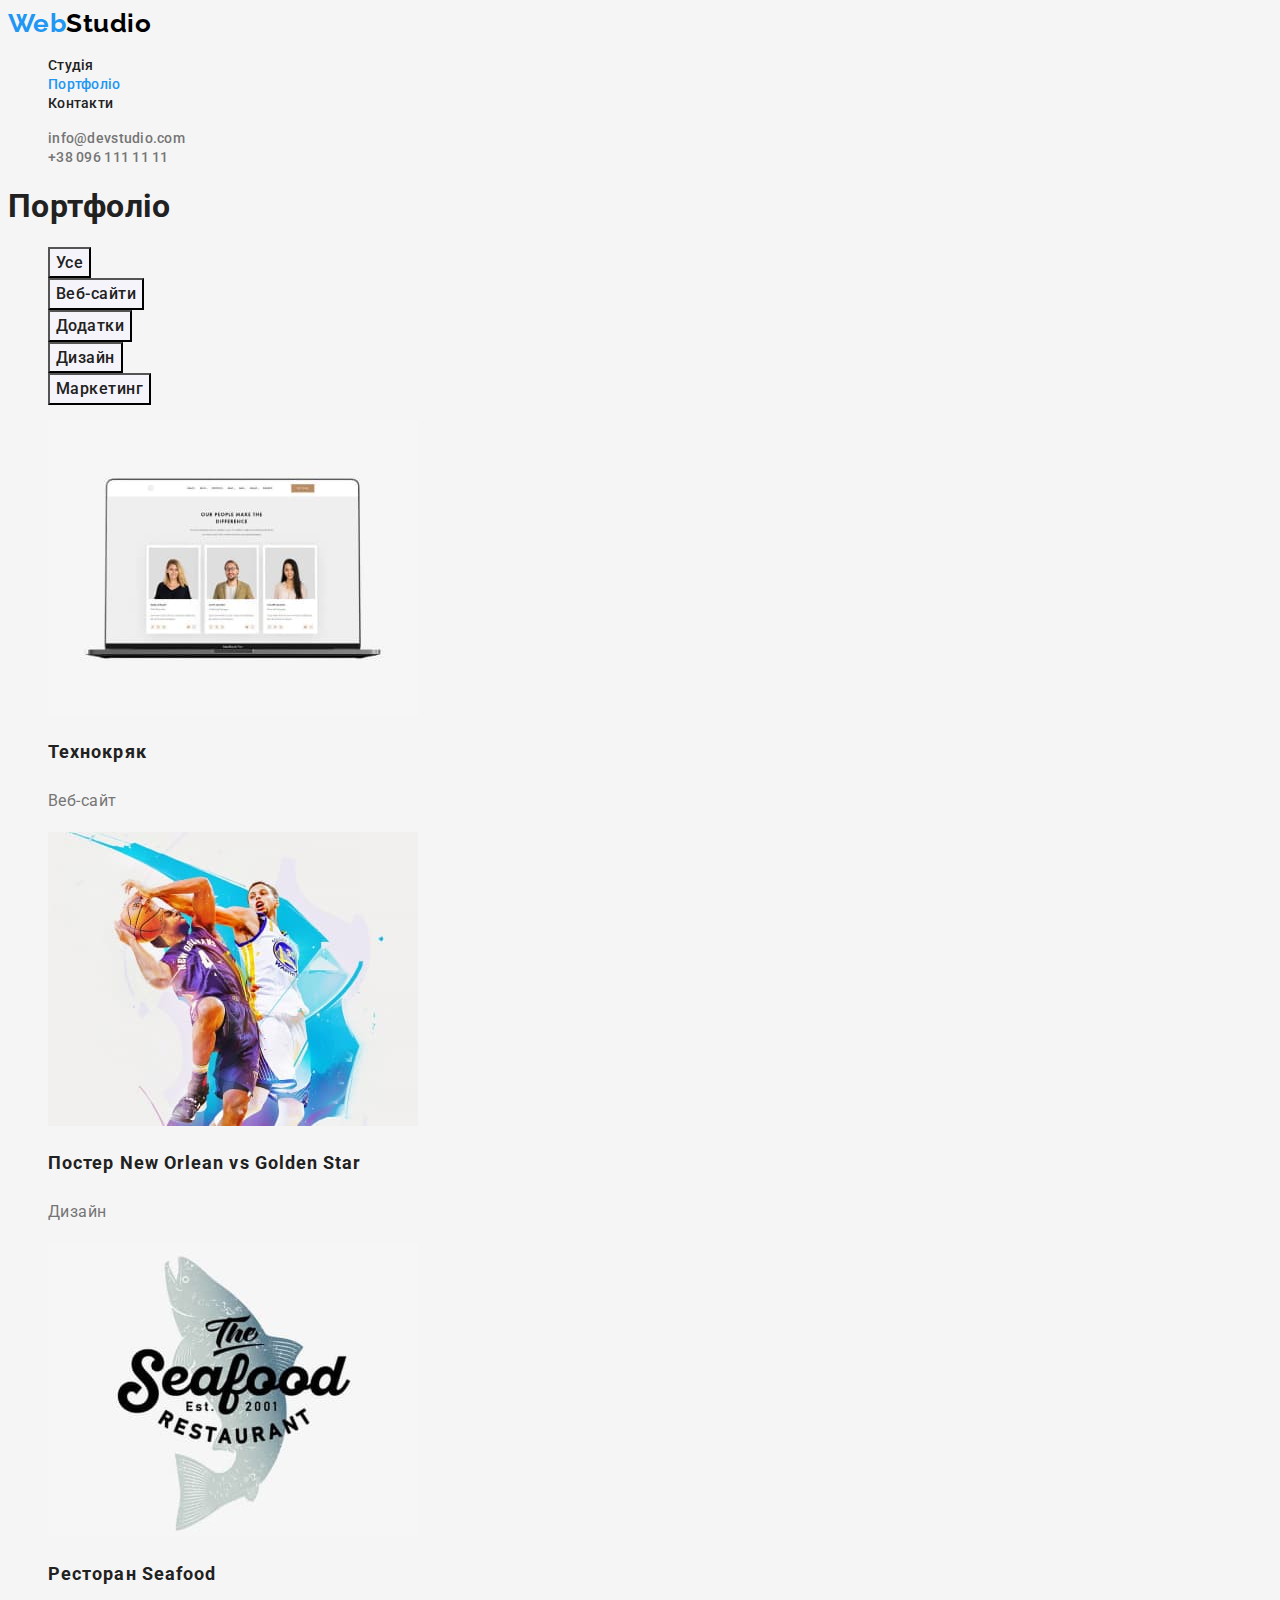
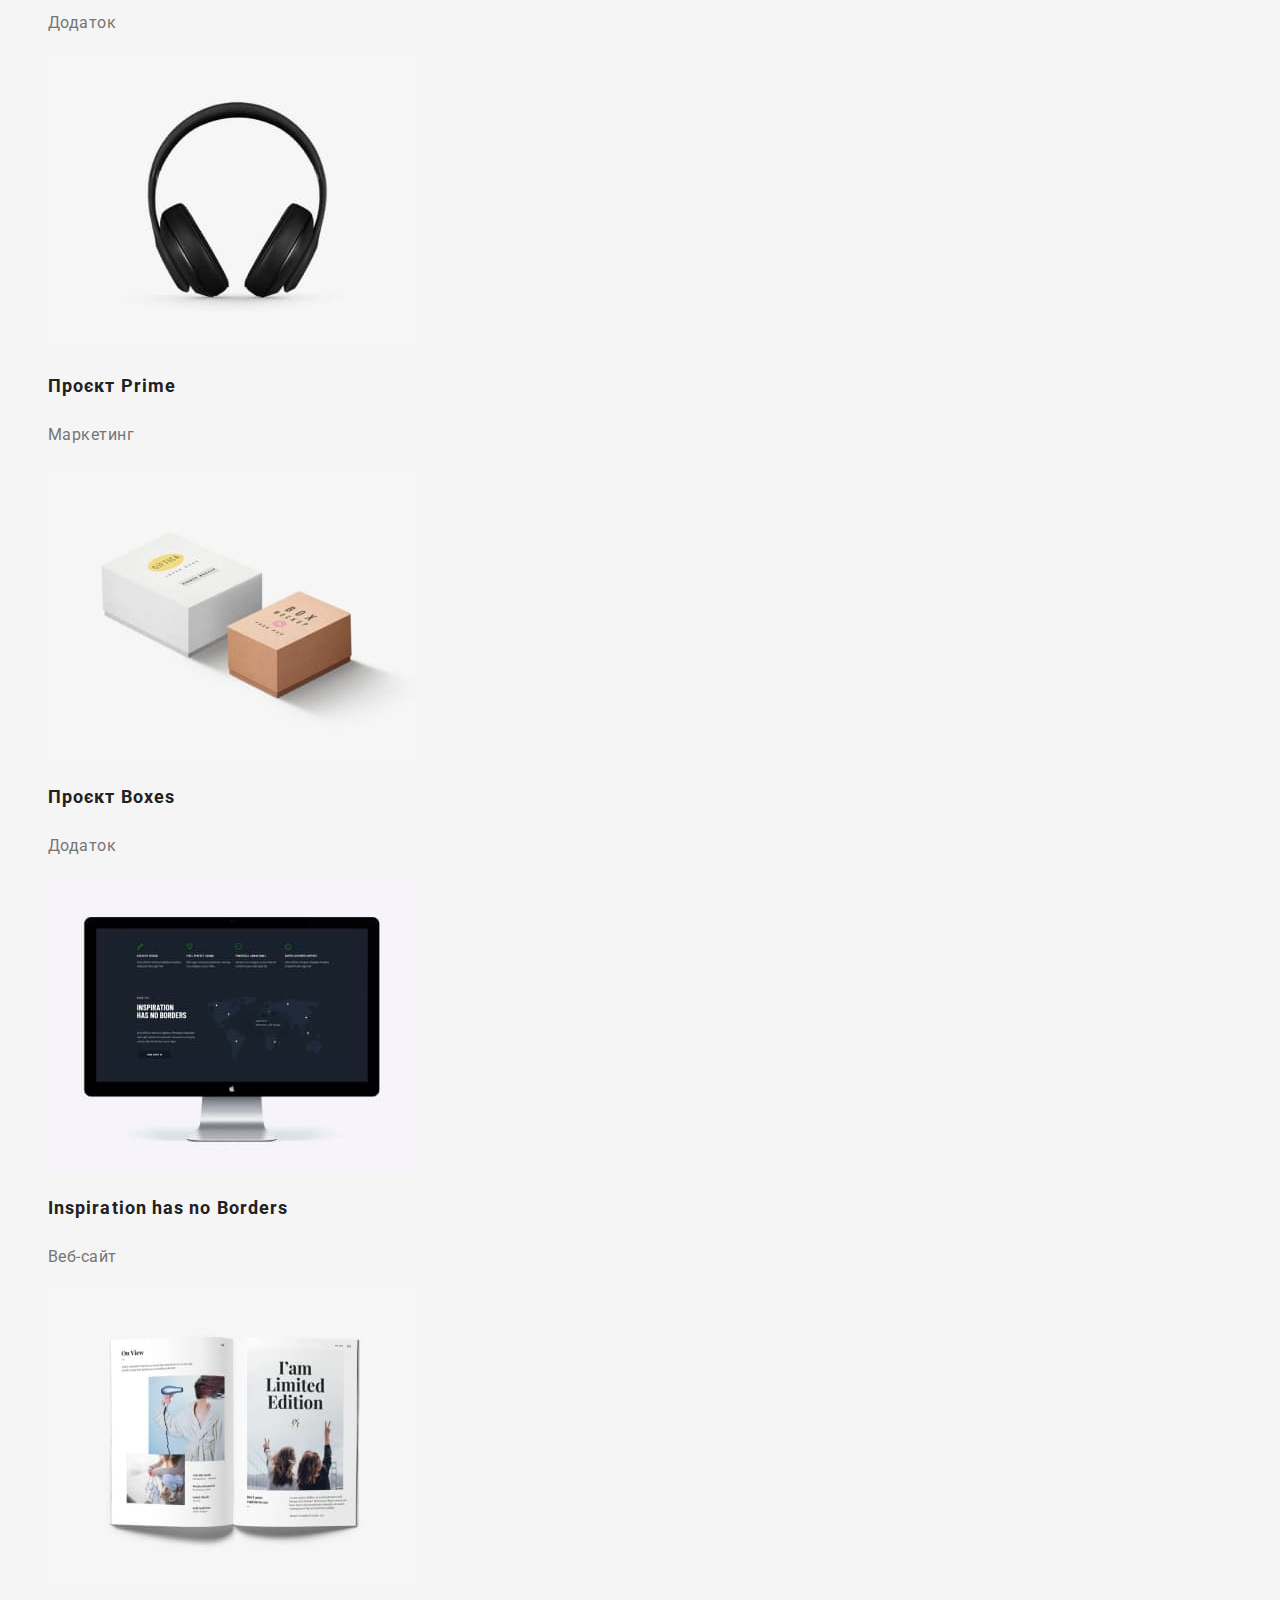
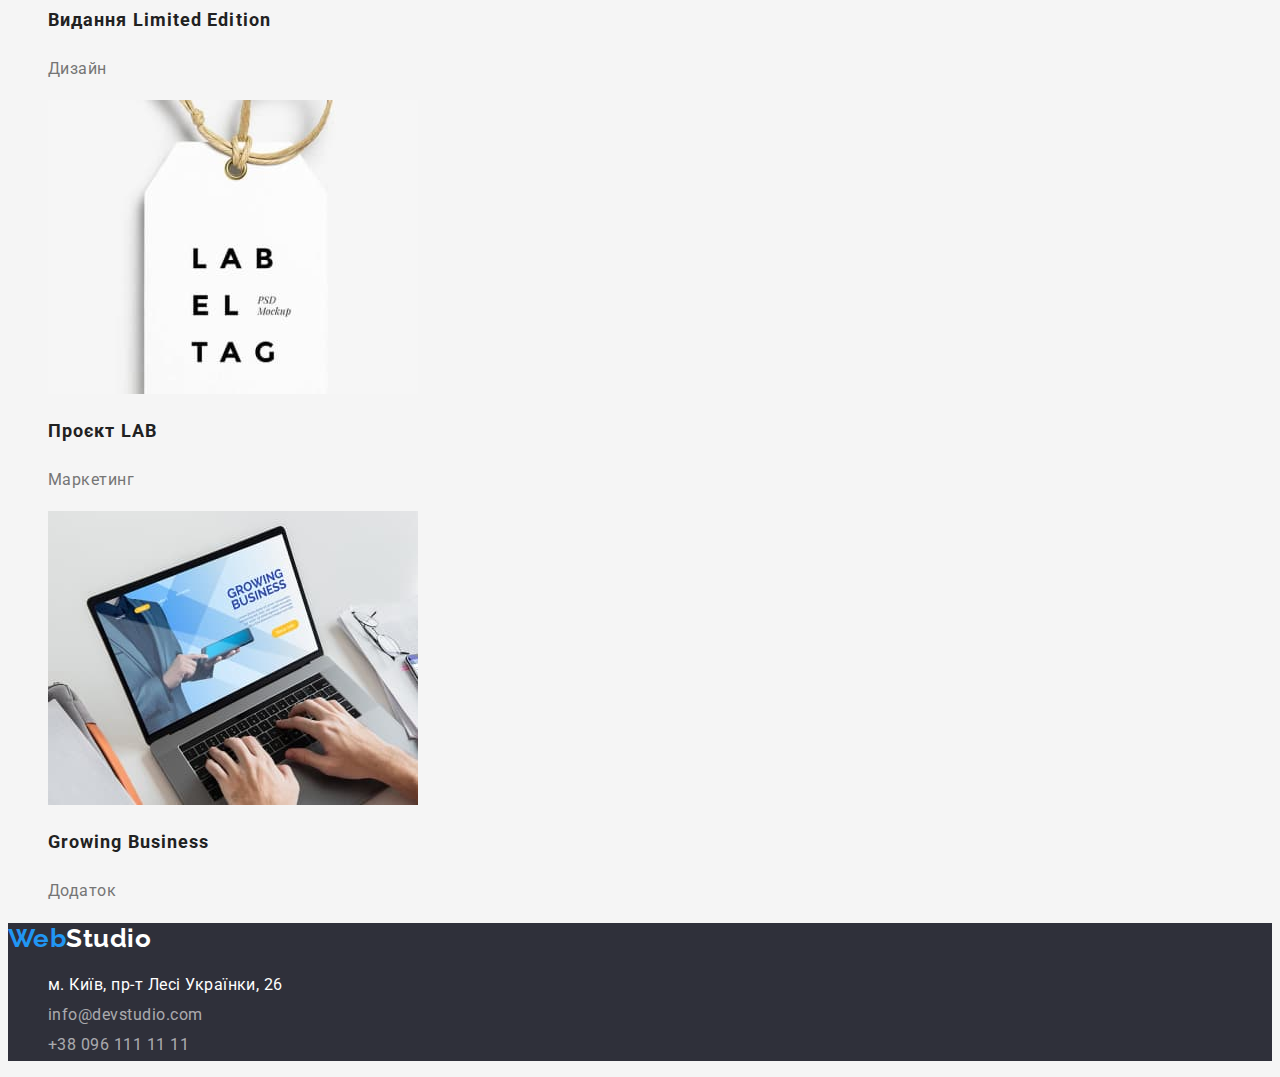
==== commit 49211d2d: "pointer" ====
--- a/portfolio.html
+++ b/portfolio.html
@@ -41,12 +41,12 @@
       <section class="section">
         <h1 class="portfolio-head">Портфоліо</h1>
         <!--Фільтр-->
-        <ul class="list">
-          <li><button type="button" class="button second">Усе</button></li>
-          <li><button type="button" class="button second">Веб-сайти</button></li>
-          <li><button type="button" class="button second">Додатки</button></li>
-          <li><button type="button" class="button second">Дизайн</button></li>
-          <li><button type="button" class="button second">Маркетинг</button></li>
+        <ul class="filter list">
+          <li><button type="button" class="button secondary">Усе</button></li>
+          <li><button type="button" class="button secondary">Веб-сайти</button></li>
+          <li><button type="button" class="button secondary">Додатки</button></li>
+          <li><button type="button" class="button secondary">Дизайн</button></li>
+          <li><button type="button" class="button secondary">Маркетинг</button></li>
         </ul>
 
         <!--Портфоліо робіт-->
@@ -89,7 +89,7 @@
           <li>
             <img src="./images/portfolio/project-8.jpg" alt="project-8" width="370" />
             <h2 class="sample">Проєкт LAB</h2>
-            <p>Маркетинг</p>
+            <p class="type">Маркетинг</p>
           </li>
           <li>
             <img src="./images/portfolio/project-9.jpg" alt="project-9" width="370" />
@@ -103,8 +103,7 @@
     <!--Підвал сторінки-->
     <footer class="footer">
       <a href="./index.html" class="logo">
-        <span class="first-color-logo">Web</span>
-        <span class="second-color-logo">Studio</span>
+        <span class="first-color-logo">Web</span><span class="second-color-logo">Studio</span>
       </a>
       <address>
         <ul class="list">
--- a/css/styles.css
+++ b/css/styles.css
@@ -93,30 +93,37 @@
 /* Кнопка */
 
 .button {
+  font-family: 'Roboto', sans-serif;
+  font-size: 16px;
+  text-align: center;
+  cursor: pointer;
+}
+
+.button.primery {
   color: var(--primery-white-color);
   background-color: var(--button-primery-bg-color);
   font-weight: 700;
-  font-size: 16px;
   line-height: 1.87;
   display: flex;
   align-items: center;
-  text-align: center;
   letter-spacing: 0.06em;
 }
 
-.button:hover,
-.button:focus {
+.button.primery:hover,
+.button.primery:focus {
   color: var(--title-text-color);
   background-color: var(--button-secondary-bg-color);
 }
-
-.button.second {
+.button.secondary {
   color: var(--title-text-color);
   background-color: var(--button-secondary-bg-color);
-}
-
-.button.second:hover,
-.button.second:focus {
+  font-weight: 500;
+  line-height: 1.6;
+  letter-spacing: 0.03em;
+}
+
+.button.secondary:hover,
+.button.secondary:focus {
   color: var(--primery-white-color);
   background-color: var(--button-primery-bg-color);
 }
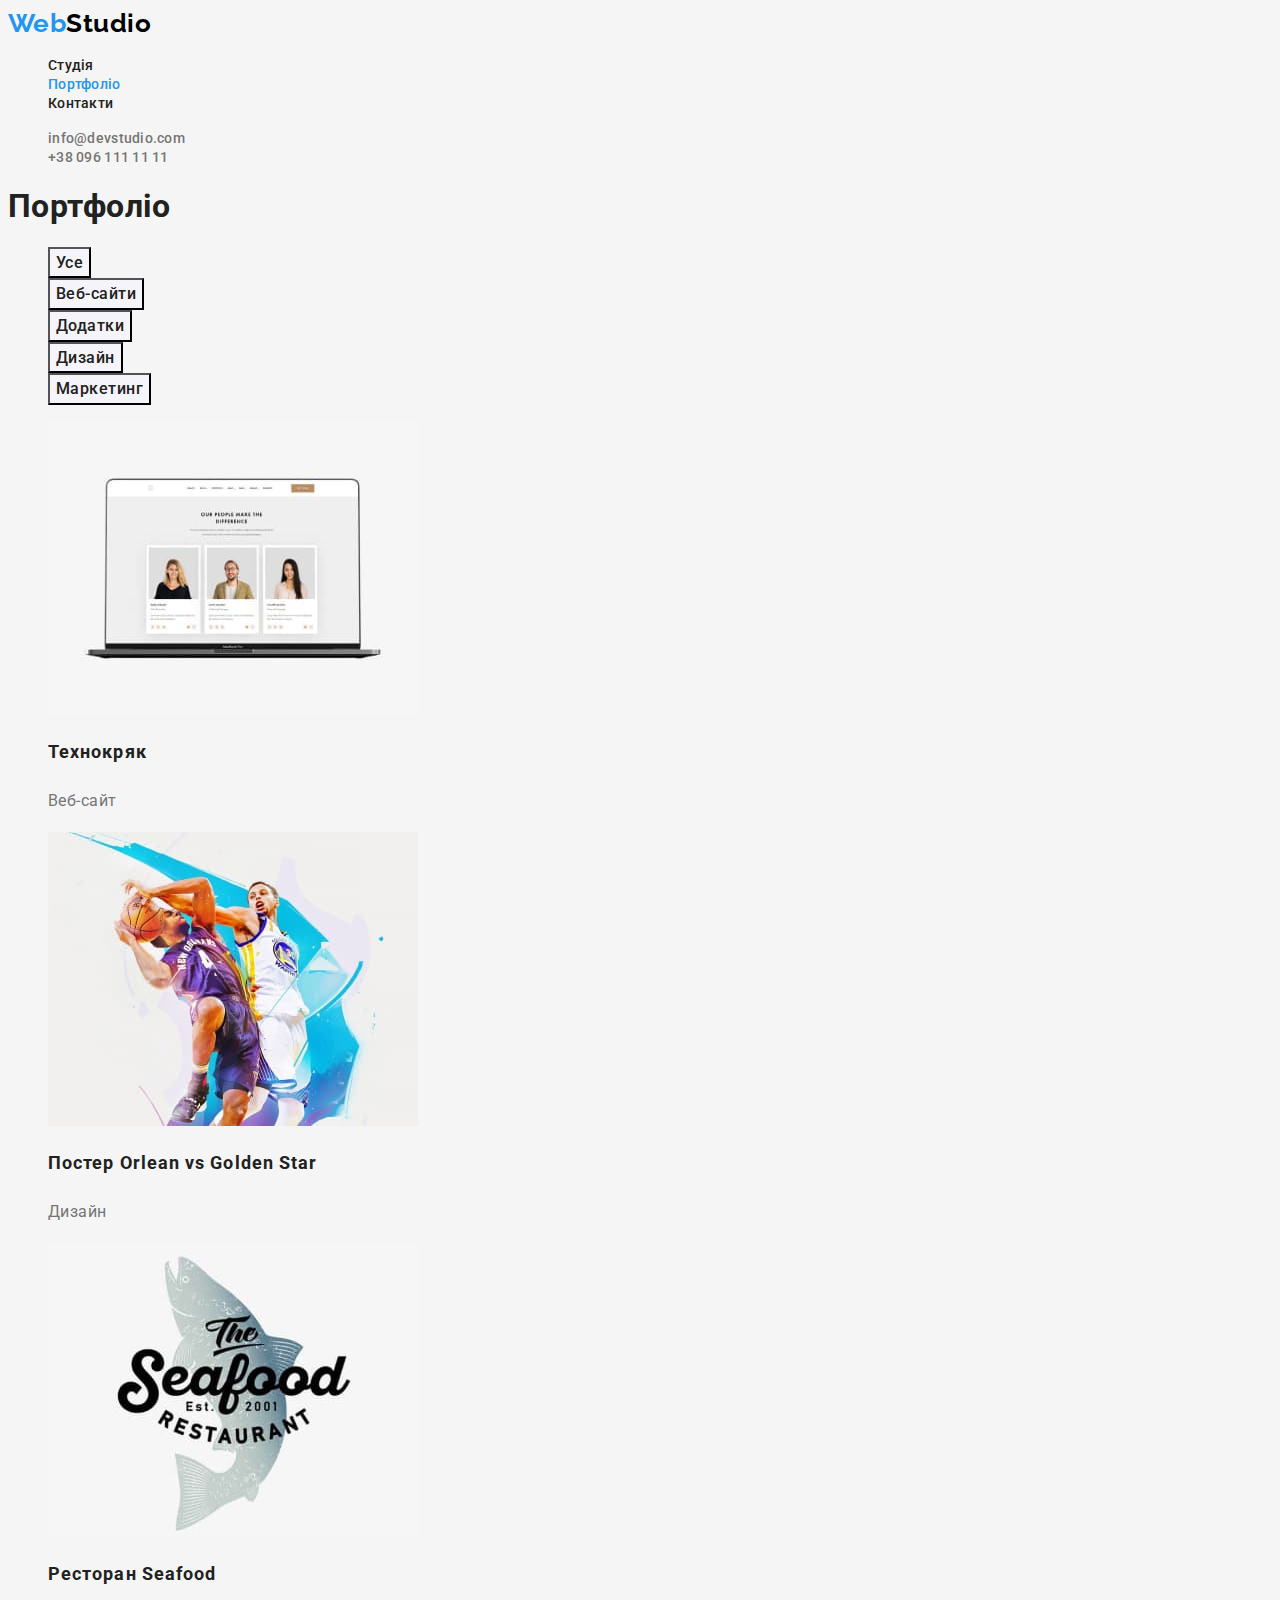
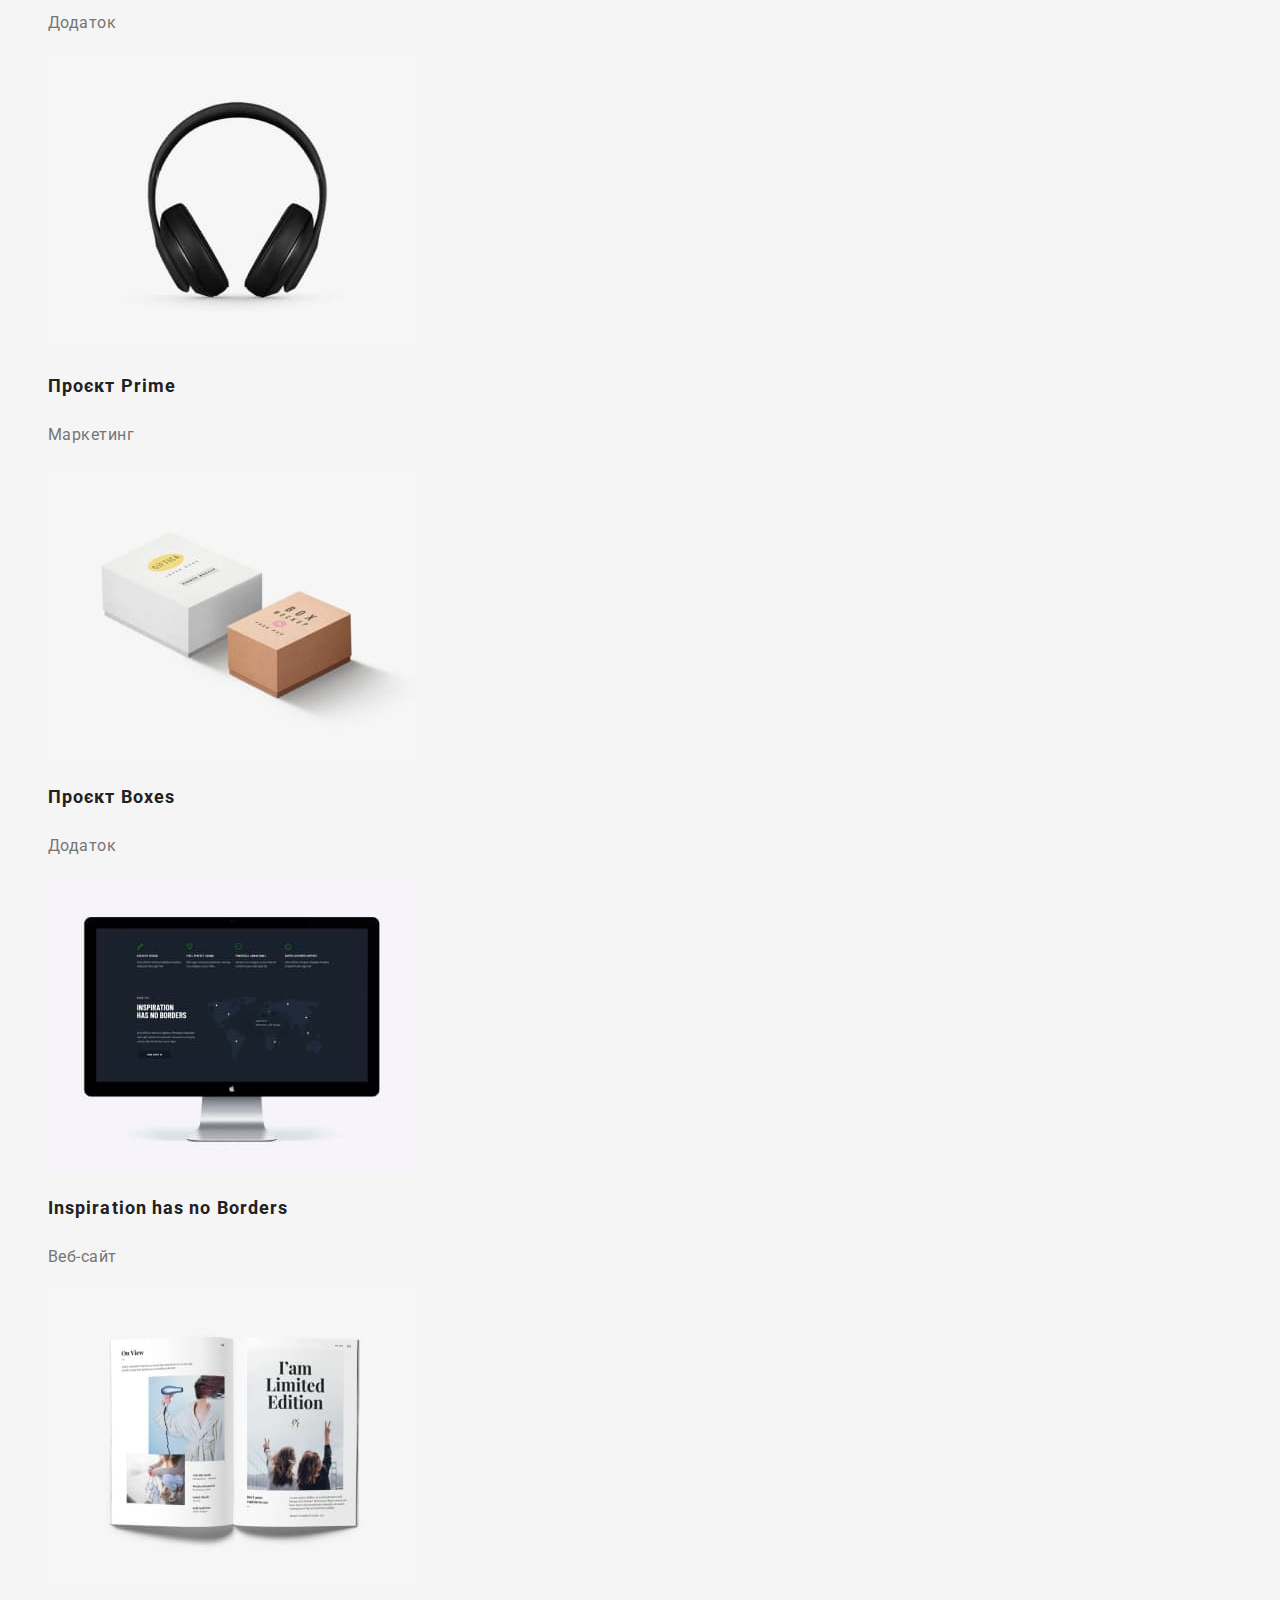
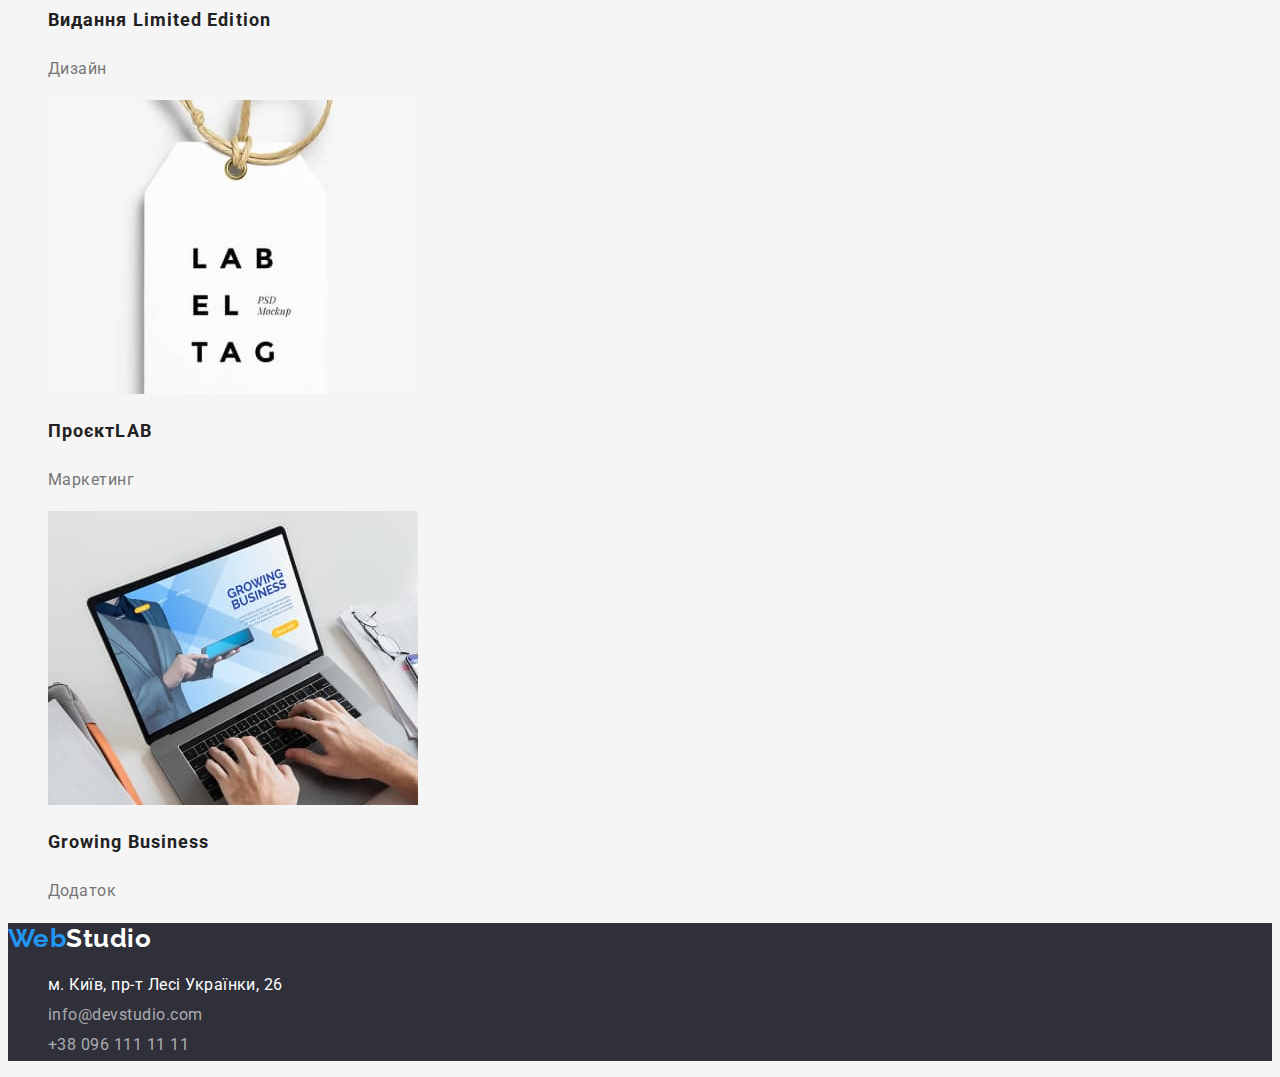
==== commit cf7c5de6: "final fix" ====
--- a/portfolio.html
+++ b/portfolio.html
@@ -17,9 +17,7 @@
     <!--Шапка сторінки-->
     <header>
       <nav>
-        <a href="./index.html" class="logo"> 
-          <span class="first-color-logo">Web</span>Studio 
-        </a>
+        <a href="./index.html" class="logo"> <span class="first-color-logo">Web</span>Studio </a>
         <ul class="site-nav list">
           <li><a href="./index.html" class="link">Студія</a></li>
           <li><a href="./portfolio.html" class="link current">Портфоліо</a></li>
@@ -58,42 +56,42 @@
           </li>
           <li>
             <img src="./images/portfolio/project-2.jpg" alt="project-2" width="370" />
-            <h2 class="sample">Постер New Orlean vs Golden Star</h2>
+            <h2 class="sample">Постер <span lang="en"> Orlean vs Golden Star</span></h2>
             <p class="type">Дизайн</p>
           </li>
           <li>
             <img src="./images/portfolio/project-3.jpg" alt="project-3" width="370" />
-            <h2 class="sample">Ресторан Seafood</h2>
+            <h2 class="sample">Ресторан <span lang="en">Seafood</span></h2>
             <p class="type">Додаток</p>
           </li>
           <li>
             <img src="./images/portfolio/project-4.jpg" alt="project-4" width="370" />
-            <h2 class="sample">Проєкт Prime</h2>
+            <h2 class="sample">Проєкт <span lang="en">Prime</span></h2>
             <p class="type">Маркетинг</p>
           </li>
           <li>
             <img src="./images/portfolio/project-5.jpg" alt="project-5" width="370" />
-            <h2 class="sample">Проєкт Boxes</h2>
+            <h2 class="sample">Проєкт <span lang="en">Boxes</span></h2>
             <p class="type">Додаток</p>
           </li>
           <li>
             <img src="./images/portfolio/project-6.jpg" alt="project-6" width="370" />
-            <h2 class="sample">Inspiration has no Borders</h2>
+            <h2 class="sample"><span lang="en">Inspiration has no Borders</span></h2>
             <p class="type">Веб-сайт</p>
           </li>
           <li>
             <img src="./images/portfolio/project-7.jpg" alt="project-7" width="370" />
-            <h2 class="sample">Видання Limited Edition</h2>
+            <h2 class="sample">Видання <span lang="en">Limited Edition</span></h2>
             <p class="type">Дизайн</p>
           </li>
           <li>
             <img src="./images/portfolio/project-8.jpg" alt="project-8" width="370" />
-            <h2 class="sample">Проєкт LAB</h2>
+            <h2 class="sample">Проєкт<span lang="en">LAB</span></h2>
             <p class="type">Маркетинг</p>
           </li>
           <li>
             <img src="./images/portfolio/project-9.jpg" alt="project-9" width="370" />
-            <h2 class="sample">Growing Business</h2>
+            <h2 class="sample"><span lang="en">Growing Business</span></h2>
             <p class="type">Додаток</p>
           </li>
         </ul>
--- a/css/styles.css
+++ b/css/styles.css
@@ -93,7 +93,7 @@
 /* Кнопка */
 
 .button {
-  font-family: 'Roboto', sans-serif;
+  font-family: inherit;
   font-size: 16px;
   text-align: center;
   cursor: pointer;
@@ -131,7 +131,7 @@
 /* Інформація по секціям загальна */
 
 .section .title,
-.section .features,
+.features.list .features,
 .section .team,
 .section .portfolio-head,
 .section .sample {
@@ -147,7 +147,7 @@
 
 /* Секція особливості */
 
-.section .features {
+.features.list .features {
   font-weight: 700;
   font-size: 14px;
   line-height: 1.14;
@@ -155,7 +155,6 @@
 }
 
 .features.list .text {
-  font-weight: 400;
   font-size: 14px;
   line-height: 1.71;
 }
@@ -174,7 +173,6 @@
 }
 
 .section.our-team .job {
-  font-weight: 400;
   font-size: 16px;
   line-height: 1.19;
   text-align: center;
@@ -190,7 +188,6 @@
 }
 
 .portfolio.list .type {
-  font-weight: 400;
   font-size: 16px;
   line-height: 1.9;
 }
@@ -219,7 +216,6 @@
 
 .footer .address-link,
 .footer .link {
-  font-weight: 400;
   font-style: normal;
   font-size: 16px;
   line-height: 1.9;
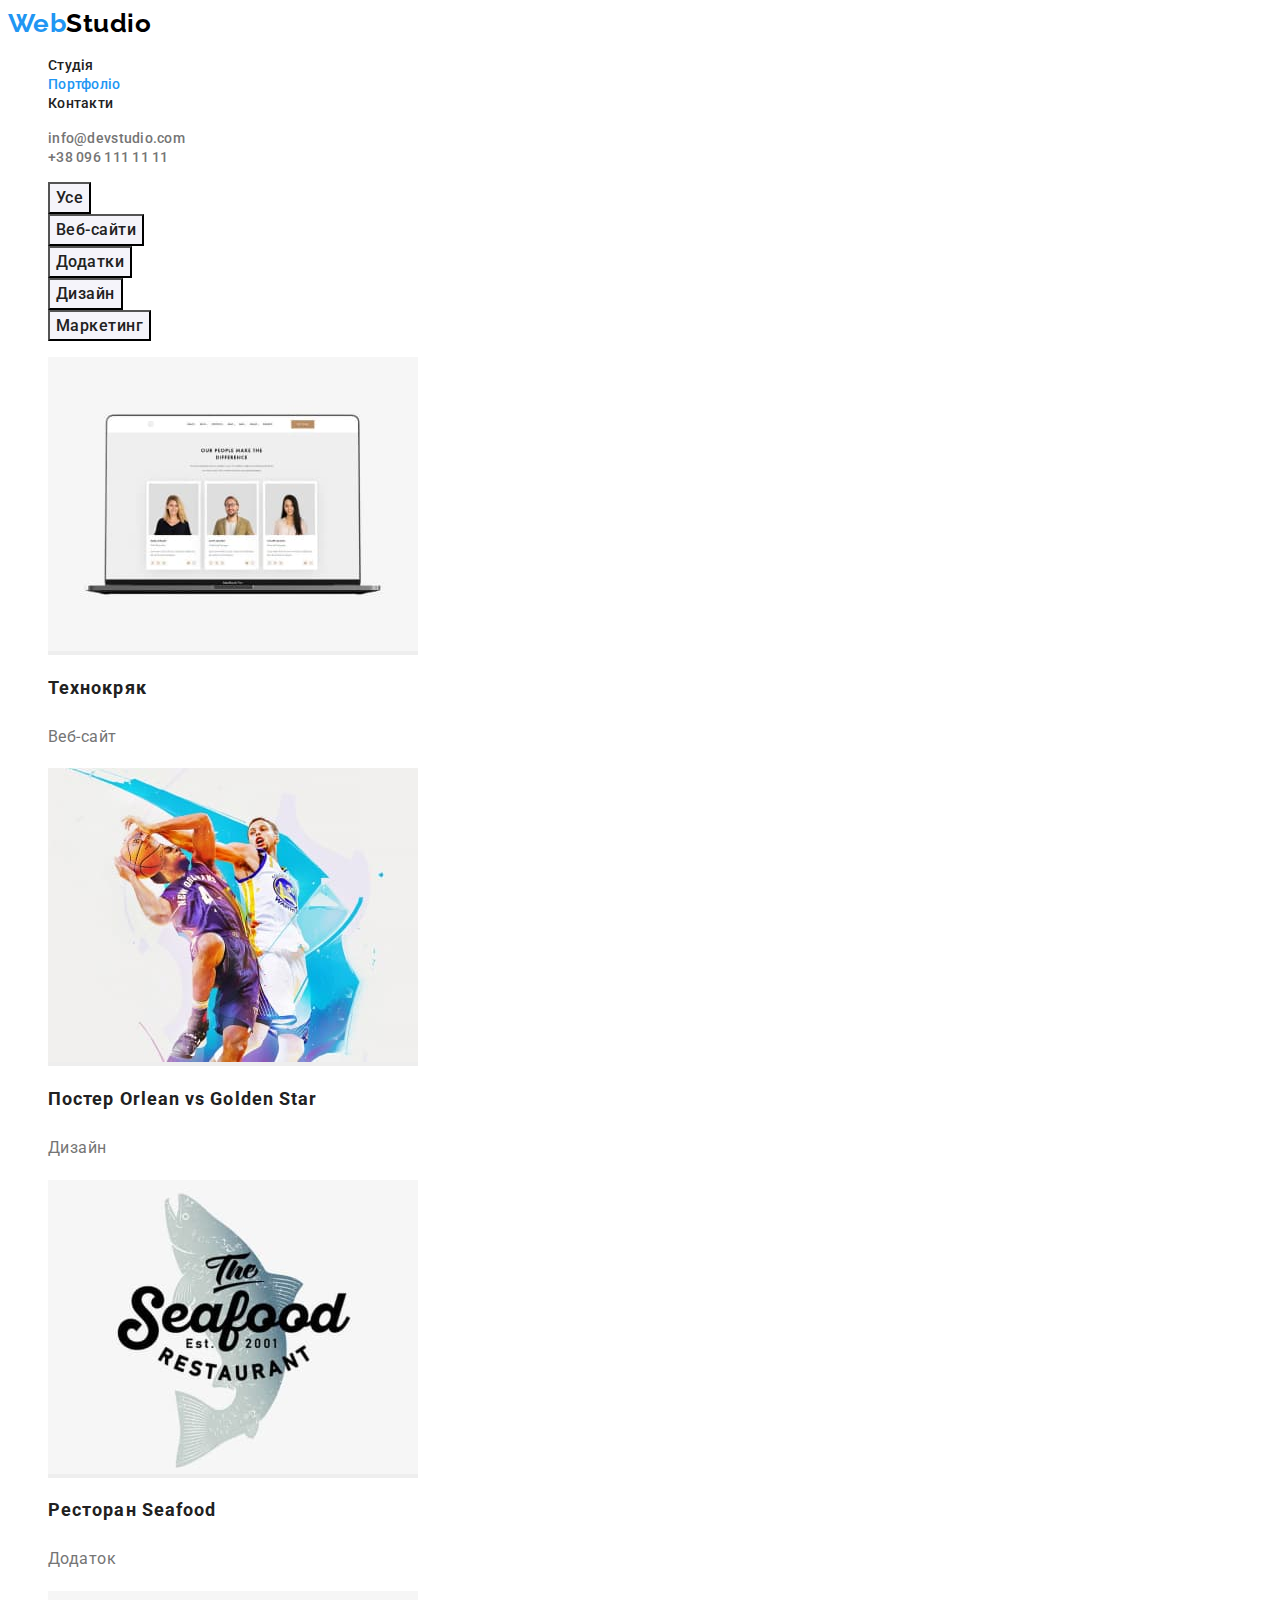
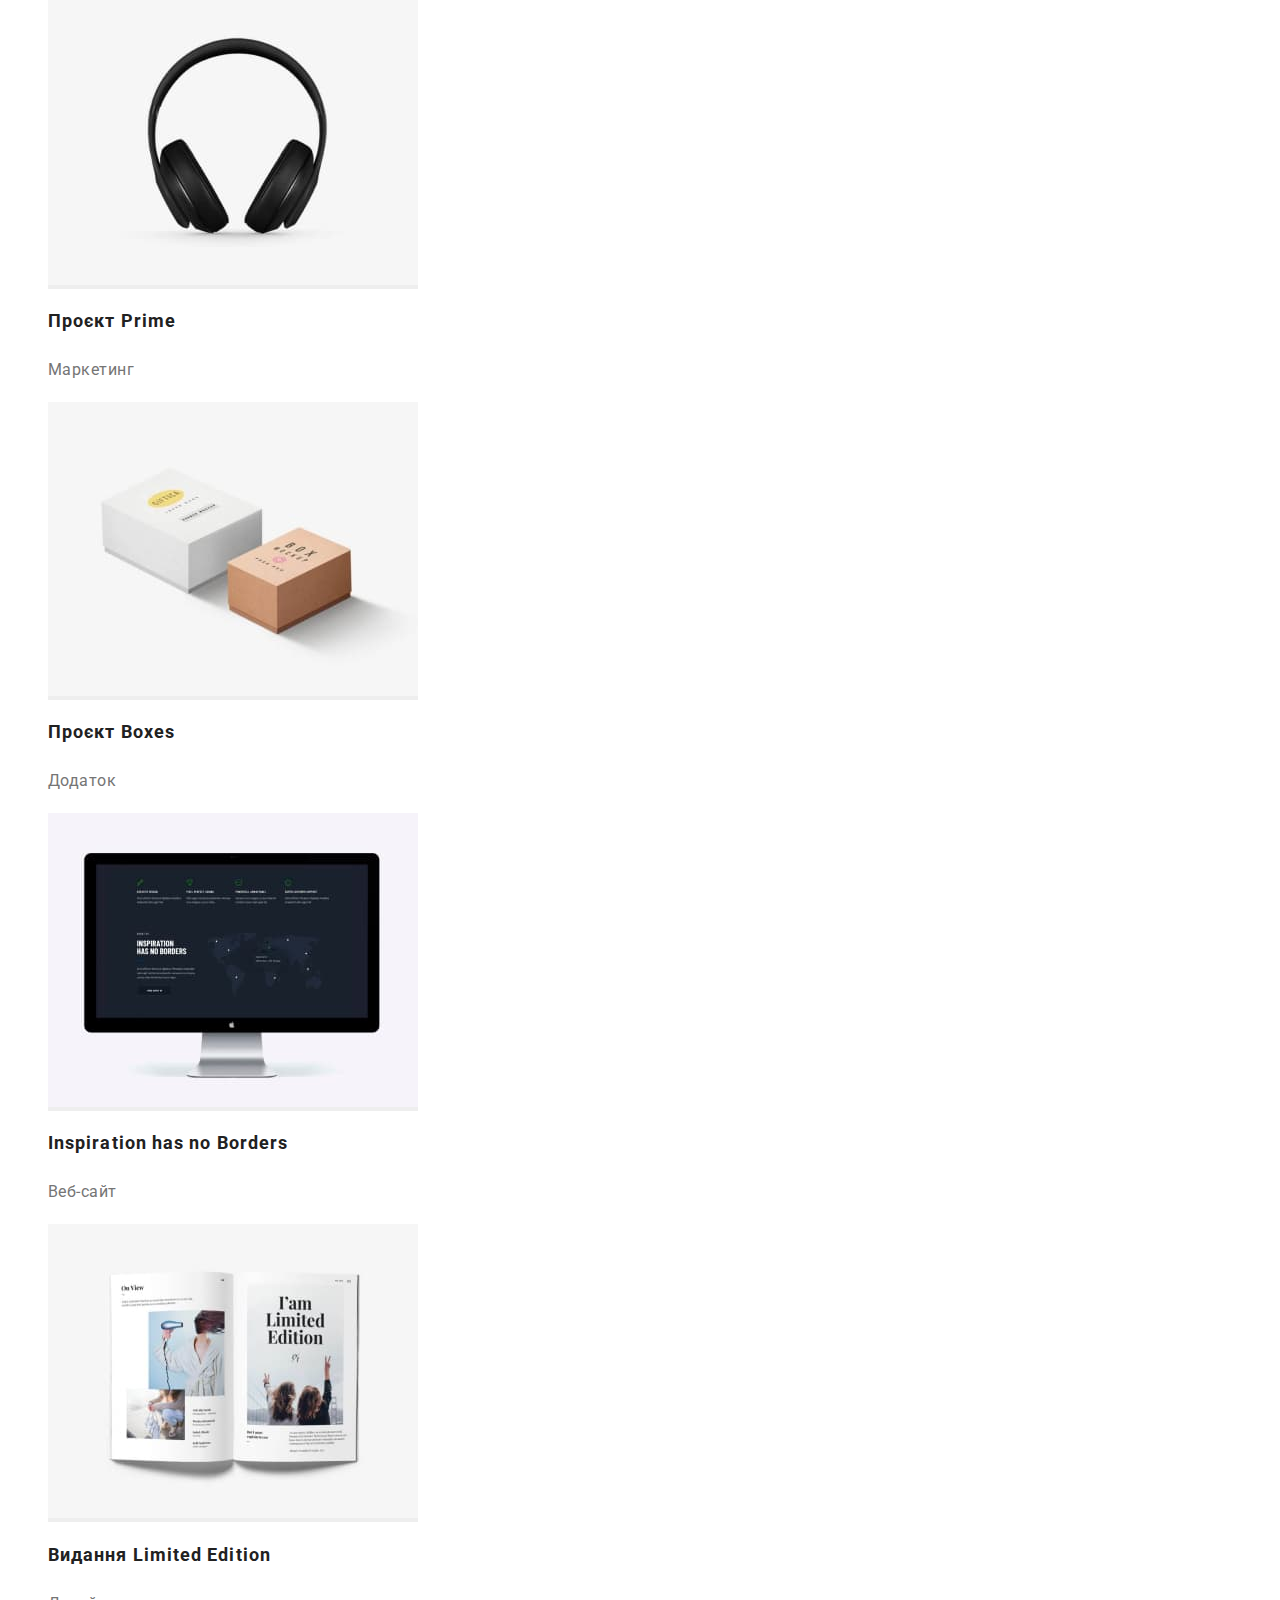
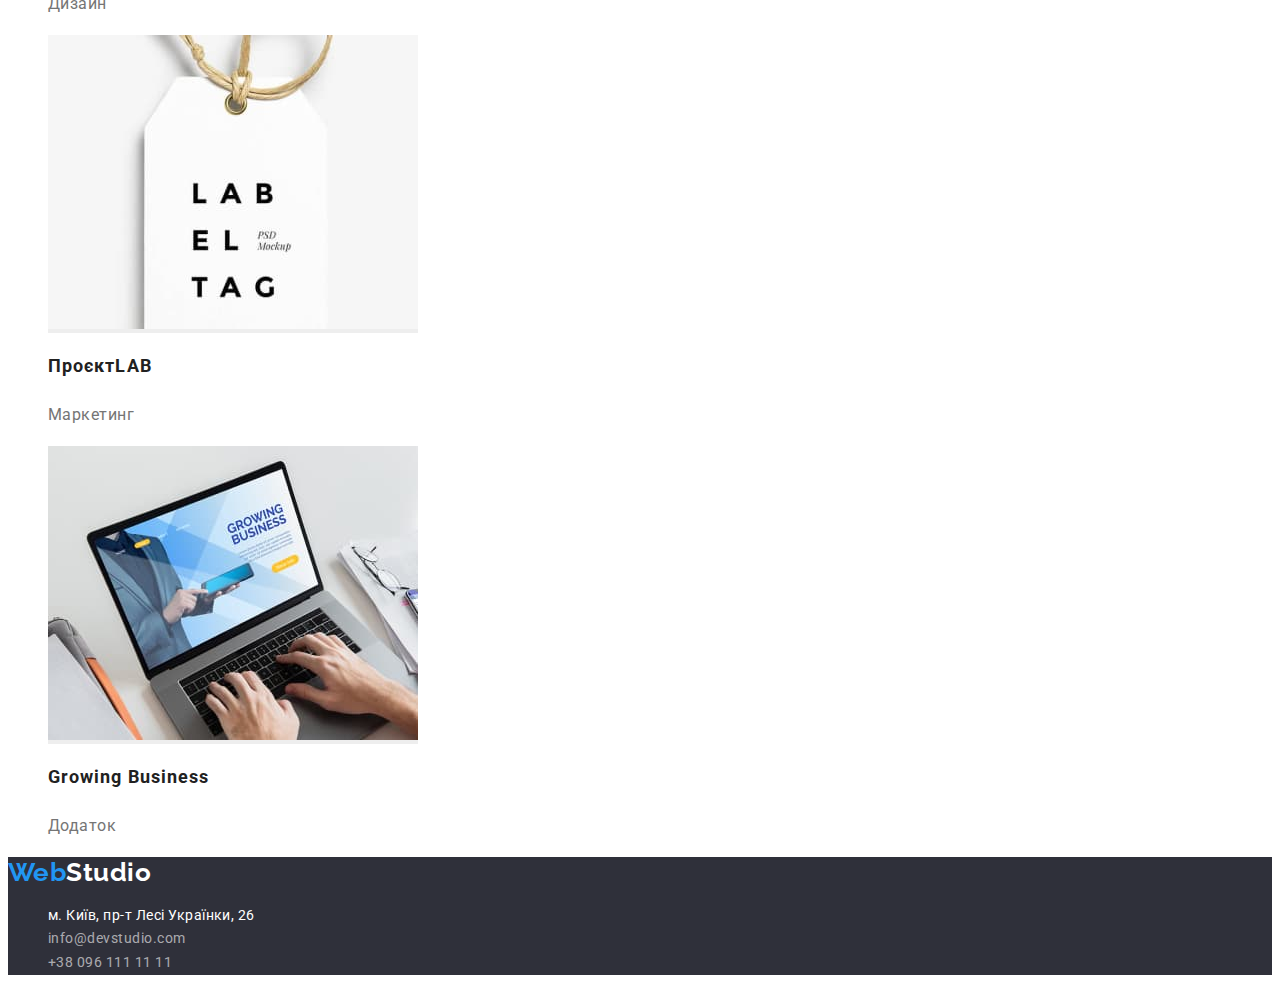
==== commit b8d93e10: "mentor worning" ====
--- a/portfolio.html
+++ b/portfolio.html
@@ -36,8 +36,8 @@
 
     <!--Основний контент сторінки-->
     <main>
-      <section class="section">
-        <h1 class="portfolio-head">Портфоліо</h1>
+      <section class="portfolio">
+        <h1 class="portfolio title visually-hidden">Портфоліо</h1>
         <!--Фільтр-->
         <ul class="filter list">
           <li><button type="button" class="button secondary">Усе</button></li>
@@ -50,49 +50,67 @@
         <!--Портфоліо робіт-->
         <ul class="portfolio list">
           <li>
-            <img src="./images/portfolio/project-1.jpg" alt="project-1" width="370" />
-            <h2 class="sample">Технокряк</h2>
-            <p class="type">Веб-сайт</p>
+            <a href="#" class="portfolio-item">
+              <img src="./images/portfolio/project-1.jpg" alt="project-1" width="370" />
+              <h2 class="portfolio-sample">Технокряк</h2>
+              <p class="portfolio-type">Веб-сайт</p>
+            </a>
           </li>
           <li>
-            <img src="./images/portfolio/project-2.jpg" alt="project-2" width="370" />
-            <h2 class="sample">Постер <span lang="en"> Orlean vs Golden Star</span></h2>
-            <p class="type">Дизайн</p>
+            <a href="#" class="portfolio-item">
+              <img src="./images/portfolio/project-2.jpg" alt="project-2" width="370" />
+              <h2 class="portfolio-sample">Постер <span lang="en"> Orlean vs Golden Star</span></h2>
+              <p class="portfolio-type">Дизайн</p>
+            </a>
           </li>
           <li>
-            <img src="./images/portfolio/project-3.jpg" alt="project-3" width="370" />
-            <h2 class="sample">Ресторан <span lang="en">Seafood</span></h2>
-            <p class="type">Додаток</p>
+            <a href="#" class="portfolio-item">
+              <img src="./images/portfolio/project-3.jpg" alt="project-3" width="370" />
+              <h2 class="portfolio-sample">Ресторан <span lang="en">Seafood</span></h2>
+              <p class="portfolio-type">Додаток</p>
+            </a>
           </li>
           <li>
-            <img src="./images/portfolio/project-4.jpg" alt="project-4" width="370" />
-            <h2 class="sample">Проєкт <span lang="en">Prime</span></h2>
-            <p class="type">Маркетинг</p>
+            <a href="#" class="portfolio-item">
+              <img src="./images/portfolio/project-4.jpg" alt="project-4" width="370" />
+              <h2 class="portfolio-sample">Проєкт <span lang="en">Prime</span></h2>
+              <p class="portfolio-type">Маркетинг</p>
+            </a>
           </li>
           <li>
-            <img src="./images/portfolio/project-5.jpg" alt="project-5" width="370" />
-            <h2 class="sample">Проєкт <span lang="en">Boxes</span></h2>
-            <p class="type">Додаток</p>
+            <a href="#" class="portfolio-item">
+              <img src="./images/portfolio/project-5.jpg" alt="project-5" width="370" />
+              <h2 class="portfolio-sample">Проєкт <span lang="en">Boxes</span></h2>
+              <p class="portfolio-type">Додаток</p>
+            </a>
           </li>
           <li>
-            <img src="./images/portfolio/project-6.jpg" alt="project-6" width="370" />
-            <h2 class="sample"><span lang="en">Inspiration has no Borders</span></h2>
-            <p class="type">Веб-сайт</p>
+            <a href="#" class="portfolio-item">
+              <img src="./images/portfolio/project-6.jpg" alt="project-6" width="370" />
+              <h2 class="portfolio-sample"><span lang="en">Inspiration has no Borders</span></h2>
+              <p class="portfolio-type">Веб-сайт</p>
+            </a>
           </li>
           <li>
-            <img src="./images/portfolio/project-7.jpg" alt="project-7" width="370" />
-            <h2 class="sample">Видання <span lang="en">Limited Edition</span></h2>
-            <p class="type">Дизайн</p>
+            <a href="#" class="portfolio-item">
+              <img src="./images/portfolio/project-7.jpg" alt="project-7" width="370" />
+              <h2 class="portfolio-sample">Видання <span lang="en">Limited Edition</span></h2>
+              <p class="portfolio-type">Дизайн</p>
+            </a>
           </li>
           <li>
-            <img src="./images/portfolio/project-8.jpg" alt="project-8" width="370" />
-            <h2 class="sample">Проєкт<span lang="en">LAB</span></h2>
-            <p class="type">Маркетинг</p>
+            <a href="#" class="portfolio-item">
+              <img src="./images/portfolio/project-8.jpg" alt="project-8" width="370" />
+              <h2 class="portfolio-sample">Проєкт<span lang="en">LAB</span></h2>
+              <p class="portfolio-type">Маркетинг</p>
+            </a>
           </li>
           <li>
-            <img src="./images/portfolio/project-9.jpg" alt="project-9" width="370" />
-            <h2 class="sample"><span lang="en">Growing Business</span></h2>
-            <p class="type">Додаток</p>
+            <a href="#" class="portfolio-item">
+              <img src="./images/portfolio/project-9.jpg" alt="project-9" width="370" />
+              <h2 class="portfolio-sample"><span lang="en">Growing Business</span></h2>
+              <p class="portfolio-type">Додаток</p>
+            </a>
           </li>
         </ul>
       </section>
--- a/css/styles.css
+++ b/css/styles.css
@@ -6,14 +6,15 @@
   --primery-black-color: #000000;
   --address-second-color: rgba(255, 255, 255, 0.6);
   --primery-bg-color: #2f303a;
-  --page-bg-color: #f5f5f5;
   --button-primery-bg-color: #2196f3;
   --button-secondary-bg-color: #f5f4fa;
+  --button-bg-active-color: #188ce8;
   --special-bg-color: #f5f4fa;
+  --portfolio-bg-color: #eeeeee;
 }
 
 body {
-  background-color: var(--page-bg-color);
+  background-color: var(--primery-white-color);
   color: var(--primery-text-color);
   font-family: 'Roboto', sans-serif;
   letter-spacing: 0.03em;
@@ -80,7 +81,7 @@
   background-color: var(--primery-bg-color);
 }
 
-.banner .title {
+.banner-title {
   color: var(--primery-white-color);
   font-weight: 900;
   font-size: 44px;
@@ -104,21 +105,19 @@
   background-color: var(--button-primery-bg-color);
   font-weight: 700;
   line-height: 1.87;
-  display: flex;
-  align-items: center;
   letter-spacing: 0.06em;
 }
 
 .button.primery:hover,
 .button.primery:focus {
-  color: var(--title-text-color);
-  background-color: var(--button-secondary-bg-color);
+  color: var(--primery-white-color);
+  background-color: var(--button-bg-active-color);
 }
 .button.secondary {
   color: var(--title-text-color);
   background-color: var(--button-secondary-bg-color);
   font-weight: 500;
-  line-height: 1.6;
+  line-height: 1.62;
   letter-spacing: 0.03em;
 }
 
@@ -130,49 +129,67 @@
 
 /* Інформація по секціям загальна */
 
-.section .title,
-.features.list .features,
-.section .team,
-.section .portfolio-head,
-.section .sample {
+.title,
+.features-item,
+.team-people,
+.portfolio-sample {
   color: var(--title-text-color);
 }
 
-.section .title {
+.title {
   font-weight: 700;
   font-size: 36px;
   line-height: 1.16;
   text-align: center;
 }
 
+/* .portfolio.title
+.features.title */
+.visually-hidden {
+  position: absolute;
+  white-space: nowrap;
+  width: 1px;
+  height: 1px;
+  overflow: hidden;
+  border: 0;
+  padding: 0;
+  clip: rect(0 0 0 0);
+  clip-path: inset(50%);
+  margin: -1px;
+}
+
 /* Секція особливості */
 
-.features.list .features {
+.features-item {
   font-weight: 700;
   font-size: 14px;
   line-height: 1.14;
   text-transform: uppercase;
 }
 
-.features.list .text {
+.features-text {
   font-size: 14px;
   line-height: 1.71;
 }
 
 /* Наша команда */
 
-.section.our-team {
+.our-team {
   background-color: var(--special-bg-color);
 }
 
-.section.our-team .team {
+.team-item {
+  background-color: var(--primery-white-color);
+}
+
+.team-people {
   font-weight: 500;
   font-size: 16px;
   line-height: 1.19;
   text-align: center;
 }
 
-.section.our-team .job {
+.team-job {
   font-size: 16px;
   line-height: 1.19;
   text-align: center;
@@ -180,16 +197,27 @@
 
 /* Портфоліо */
 
-.portfolio.list .sample {
+.portfolio-item {
+  background-color: var(--portfolio-bg-color);
+  text-decoration: none;
+}
+
+/* .portfolio-item:hover
+.portfolio-item:focus {
+
+} */
+
+.portfolio-sample {
   font-weight: 700;
   font-size: 18px;
   line-height: 2;
   letter-spacing: 0.06em;
 }
 
-.portfolio.list .type {
-  font-size: 16px;
-  line-height: 1.9;
+.portfolio-type {
+  color: var(--primery-text-color);
+  font-size: 16px;
+  line-height: 1.88;
 }
 
 /* Підвал */
@@ -217,7 +245,7 @@
 .footer .address-link,
 .footer .link {
   font-style: normal;
-  font-size: 16px;
-  line-height: 1.9;
-  text-decoration: none;
-}
+  font-size: 14px;
+  line-height: 1.71;
+  text-decoration: none;
+}
